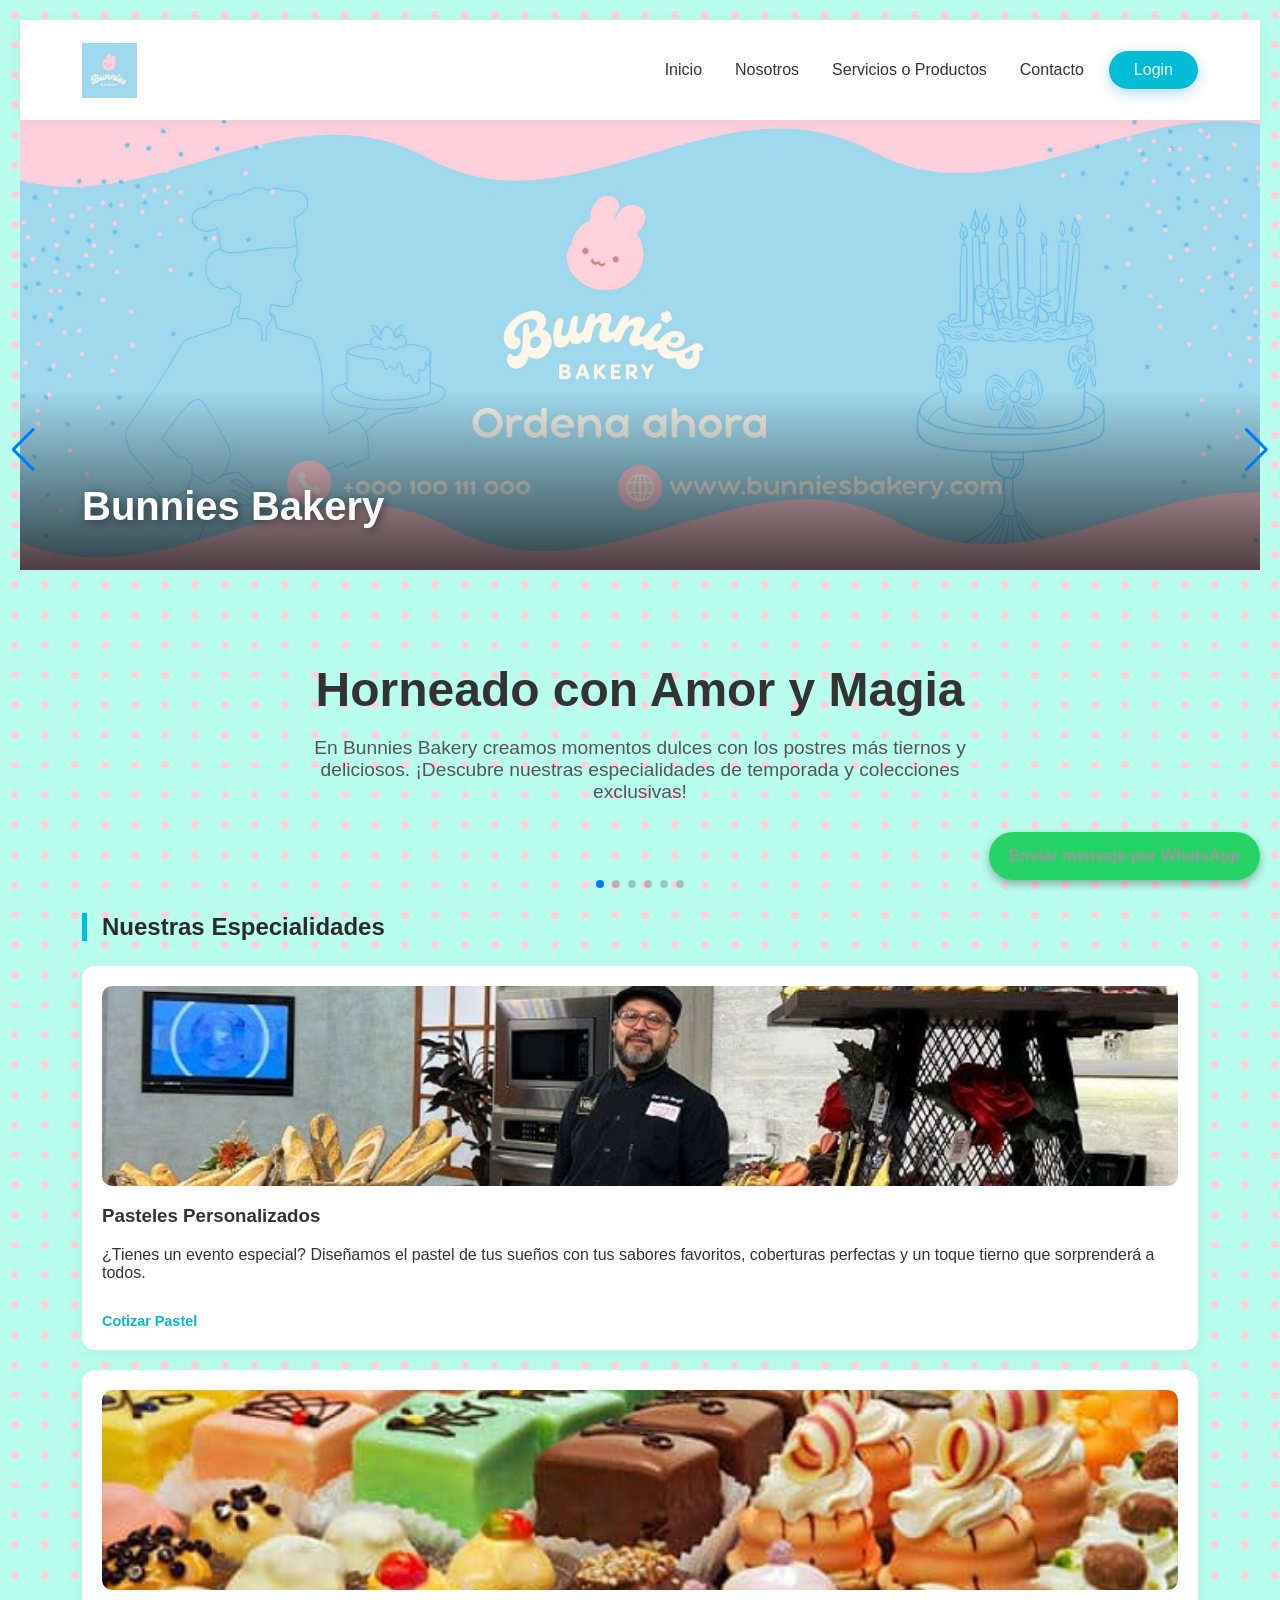
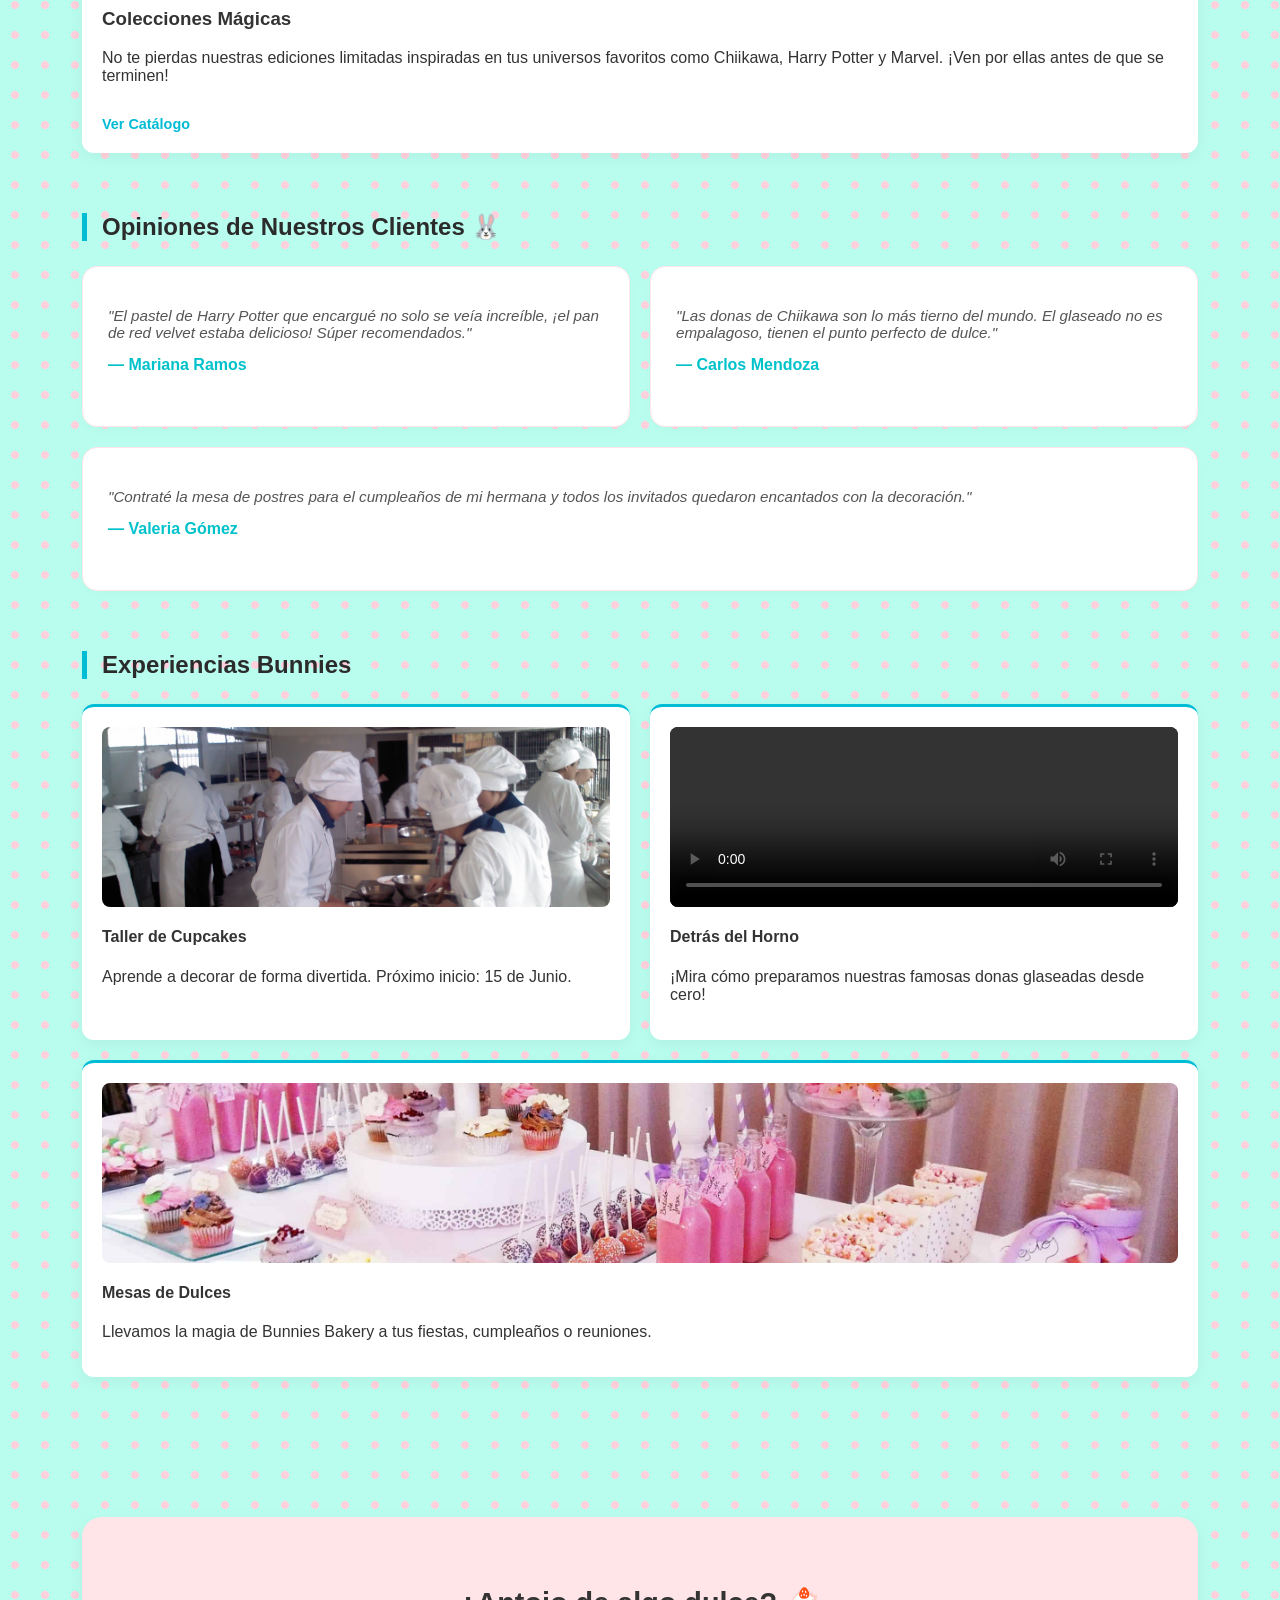
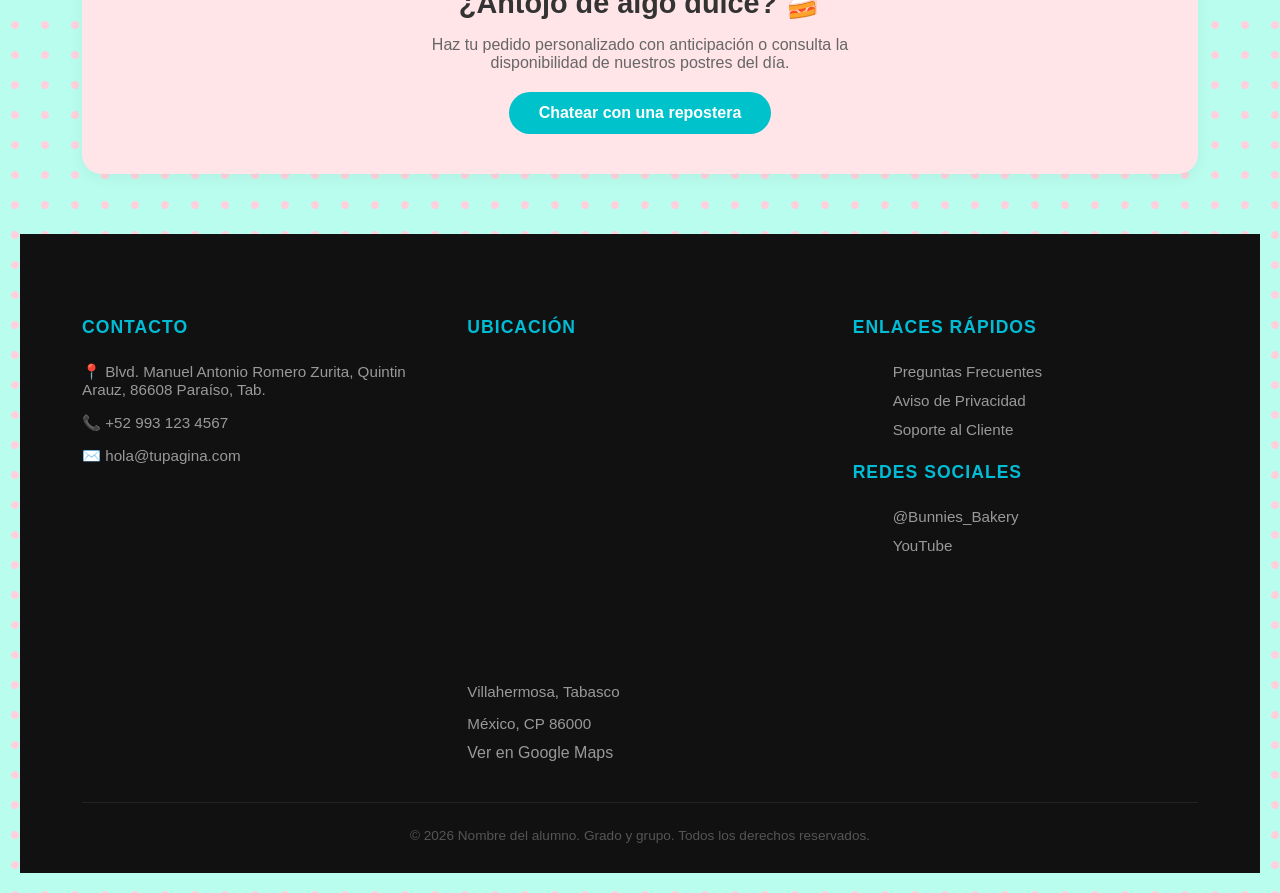
==== index.html @ 45e31df0 "Add files via upload" ====
<!DOCTYPE html>
<html lang="en">
<head>
<link rel="stylesheet" href="https://cdn.jsdelivr.net/npm/swiper@11/swiper-bundle.min.css" />
    <meta charset="UTF-8">
    <meta name="viewport" content="width=device-width, initial-scale=1.0">
    <title>Bunnies Bakery</title>
        <!-- Google Fonts -->
    <link href="https://fonts.googleapis.com/css2?family=Poppins:wght@300;400;600&display=swap" rel="stylesheet">
    <link rel="stylesheet" href="estilos.css">
    <link rel='stylesheet' href='https://cdn-uicons.flaticon.com/4.0.0/uicons-bold-straight/css/uicons-bold-straight.css'>
    <link rel='stylesheet' href='https://cdn-uicons.flaticon.com/4.0.0/uicons-solid-rounded/css/uicons-solid-rounded.css'>
    <link rel="shortcut icon" href="Img/WhatsApp Image 2026-05-26 at 7.17.47 AM.jpeg" type="image/x-icon">
</head>
<body>

    <header>
        <div class="container">
            <div class="logo">
                <!-- COLOCA TU LOGO AQUÍ -->
                <a href="index.html">
                    <img src="Img/WhatsApp Image 2026-05-26 at 7.17.47 AM.jpeg"  alt="Coloca tu logo aquí">
                </a>
            </div>

            <nav>
                <ul class="nav-menu">
                    <li><a href="index.html"><i class="fi fi-sr-home"></i>Inicio</a></li>
                    
                    <li class="dropdown">
                        <a href="#Nosotros"></i><i class="fi fi-sr-cupcake"></i></i>Nosotros</a>

                    </li>
                   

                    <li><a href="#Servicios"><i class="fi fi-sr-croissant"></i>Servicios o Productos</a></li>
                    <li><a href="#Contacto"><i class="fi fi-sr-phone-call"></i>Contacto</a></li>
                    <li><a href="login.html" class="btn-login">Login</a></li>
                </ul>
            </nav>
        </div>
    </header>
<!-- Banner Principal -->
<div class="swiper mainBanner">
    <div class="swiper-wrapper">
        
        <!-- Slide 1 -->
        <div class="swiper-slide">
            <a href="#" class="banner-link">
                <img src="banner/Banner Vico 2.jpg" alt="Oferta 1">
                <div class="banner-content">
                    <div class="text-box">
                        <h1>Bunnies Bakery</h1>
                    </div>
                </div>
            </a>
        </div>

        <!-- Slide 2 -->
        <div class="swiper-slide">
            <a href="#" class="banner-link">
                <img src="banner/BANNER CAMILA 1.png" alt="Oferta 2">
                <div class="banner-content">
                    <div class="text-box">
                        <h1>Bunnies Bakery x Chikawa</h1>
                    </div>
                </div>
            </a>
        </div>
        <!-- Slide 3 -->
        <div class="swiper-slide">
            <a href="#" class="banner-link">
                <img src="banner/BANNER VICO 1.jpg" alt="Oferta 2">
                <div class="banner-content">
                    <div class="text-box">
                        <h1>Bunnies Bakery: 2x1 en Donas</h1>
                    </div>
                </div>
            </a>
        </div>
        <!-- Slide 1 -->
        <div class="swiper-slide">
            <a href="#" class="banner-link">
                <img src="banner/BANNER CAMILA 2.png" alt="Oferta 1">
                <div class="banner-content">
                    <div class="text-box">
                        <h1>Bunnies Bakery x Harry Potter</h1>
                    </div>
                </div>
            </a>
        </div>
<!-- Slide 1 -->
        <div class="swiper-slide">
            <a href="#" class="banner-link">
                <img src="banner/BANNER MARLENN 1.png" alt="Oferta 1">
                <div class="banner-content">
                    <div class="text-box">
                        <h1>Bunnies Bakery: 15% de descuento en compra de pasteles grandes y medianos</h1>
                    </div>
                </div>
            </a>
        </div>
<!-- Slide 1 -->
        <div class="swiper-slide">
            <a href="#" class="banner-link">
                <img src="banner/BANNER MARLENN 2.png" alt="Oferta 1">
                <div class="banner-content">
                    <div class="text-box">
                        <h1>Bunnies Bakery x Marvel</h1>
                    </div>
                </div>
            </a>
        </div>

    </div> 
    
</div>

    <!-- Controles -->
    <div class="swiper-button-next"></div>
    <div class="swiper-button-prev"></div>
    <div class="swiper-pagination"></div>
</div>

<main id="Nosotros" class="container" style="padding: 60px 0;">
        <h1  style="font-size: 3rem; margin-bottom: 20px; text-align: center;">Horneado con Amor y Magia</h1>
        <p style="font-size: 1.2rem; max-width: 700px; margin: 0 auto 50px auto; text-align: center; color: #555;">
            En Bunnies Bakery creamos momentos dulces con los postres más tiernos y deliciosos. ¡Descubre nuestras especialidades de temporada y colecciones exclusivas!
        </p>
        
        <section class="seccion-info">
            
            <h2 class="titulo-seccion">Nuestras Especialidades</h2>
            <div class="contenedor-dos" style="margin-bottom: 60px;">
                <div class="cuadro cuadro-grande">
                    <div class="imagen-placeholder">
                        <img src="Img/uy.jpg" alt="Pasteles Personalizados" style="width: 100%; height: 200px; object-fit: cover; border-radius: 10px;">
                    </div>
                    <h3>Pasteles Personalizados</h3>
                    <p>¿Tienes un evento especial? Diseñamos el pastel de tus sueños con tus sabores favoritos, coberturas perfectas y un toque tierno que sorprenderá a todos.</p>
                    <a href="#" class="leer-mas">Cotizar Pastel</a>
                </div>
                <div class="cuadro cuadro-grande">
                    <div class="imagen-placeholder">
<img src="Img/u.jpg" alt="Ediciones Especiales" style="width: 100%; height: 200px; object-fit: cover; border-radius: 10px;">
                    </div>
                    <h3>Colecciones Mágicas</h3>
                    <p>No te pierdas nuestras ediciones limitadas inspiradas en tus universos favoritos como Chiikawa, Harry Potter y Marvel. ¡Ven por ellas antes de que se terminen!</p>
                    <a href="#" class="leer-mas">Ver Catálogo</a>
                </div>
            </div>

            <h2 class="titulo-seccion">Opiniones de Nuestros Clientes 🐰</h2>
            <div class="contenedor-tres" style="margin-bottom: 60px; gap: 20px;">
                <div class="cuadro cuadro-pequeno" style="background: #fff; padding: 25px; border-radius: 15px; border: 1px solid #ffe4e8; box-shadow: 0 4px 10px rgba(0,0,0,0.02);">
                    <p style="font-style: italic; color: #555; font-size: 0.95rem;">"El pastel de Harry Potter que encargué no solo se veía increíble, ¡el pan de red velvet estaba delicioso! Súper recomendados."</p>
                    <h5 style="margin-top: 15px; color: #00c2cb; font-weight: 600; font-size: 1rem;">— Mariana Ramos</h5>
                </div>
                <div class="cuadro cuadro-pequeno" style="background: #fff; padding: 25px; border-radius: 15px; border: 1px solid #ffe4e8; box-shadow: 0 4px 10px rgba(0,0,0,0.02);">
                    <p style="font-style: italic; color: #555; font-size: 0.95rem;">"Las donas de Chiikawa son lo más tierno del mundo. El glaseado no es empalagoso, tienen el punto perfecto de dulce."</p>
                    <h5 style="margin-top: 15px; color: #00c2cb; font-weight: 600; font-size: 1rem;">— Carlos Mendoza</h5>
                </div>
                <div class="cuadro cuadro-pequeno" style="background: #fff; padding: 25px; border-radius: 15px; border: 1px solid #ffe4e8; box-shadow: 0 4px 10px rgba(0,0,0,0.02);">
                    <p style="font-style: italic; color: #555; font-size: 0.95rem;">"Contraté la mesa de postres para el cumpleaños de mi hermana y todos los invitados quedaron encantados con la decoración."</p>
                    <h5 id="Servicios" style="margin-top: 15px; color: #00c2cb; font-weight: 600; font-size: 1rem;">— Valeria Gómez</h5>
                </div>
            </div>

            <h2  class="titulo-seccion">Experiencias Bunnies</h2>
            <div class="contenedor-tres" style="margin-bottom: 40px;">
                <div class="cuadro cuadro-pequeno">
                    <div class="media-container">
                        <img src="Img/ta.jpg" alt="Taller de Cupcakes" style="width: 100%; height: 100%; object-fit: cover;">
                    </div>
                    <h4>Taller de Cupcakes</h4>
                    <p>Aprende a decorar de forma divertida. Próximo inicio: 15 de Junio.</p>
                </div>
                <div class="cuadro cuadro-pequeno">
                    <div class="media-container">
                        <video controls style="width: 100%; height: 100%; object-fit: cover;">
                            <source src="video/proceso_horneado.mp4" type="video/mp4">
                            Tu navegador no soporta videos.
                        </video>
                    </div>
                    <h4>Detrás del Horno</h4>
                    <p>¡Mira cómo preparamos nuestras famosas donas glaseadas desde cero!</p>
                </div>
                <div class="cuadro cuadro-pequeno">
                    <div class="media-container">
                        <img src="Img/mesa.jpg" alt="Mesas de Postres" style="width: 100%; height: 100%; object-fit: cover;">
                    </div>
                    <h4>Mesas de Dulces</h4>
                    <p id="Contacto">Llevamos la magia de Bunnies Bakery a tus fiestas, cumpleaños o reuniones.</p>
                </div>
            </div>

        </section>

        <div  style="background-color: #ffe4e8; padding: 40px; border-radius: 20px; text-align: center; margin-top: 60px; box-shadow: 0 4px 15px rgba(0,0,0,0.05);">
            <h3 style="color: #333; font-size: 1.8rem; margin-bottom: 10px;">¿Antojo de algo dulce? 🍰</h3>
            <p style="color: #666; margin-bottom: 20px; max-width: 500px; margin-left: auto; margin-right: auto;">Haz tu pedido personalizado con anticipación o consulta la disponibilidad de nuestros postres del día.</p>
            <a href="https://wa.me/5210000000000?text=Hola,%20vi%20su%20página%20y%20me%20gustaría%20hacer%20un%20pedido." target="_blank" style="background-color: #00c2cb; color: white; padding: 12px 30px; border-radius: 25px; text-decoration: none; font-weight: 600; display: inline-block; transition: 0.3s;">
                Chatear con una repostera
            </a>
        </div>
        
    </main>

    <footer>
        <div class="container">
            <div class="footer-grid">
                <div class="footer-col">
                    <h4>Contacto</h4>
                    <p>📍 Blvd. Manuel Antonio Romero Zurita, Quintin Arauz, 86608 Paraíso, Tab.</p>
                    <p>📞 +52 993 123 4567</p>
                    <p>✉️ hola@tupagina.com</p>
    <a href="https://wa.me/5210000000000?text=Hola,%20me%20gustaría%20recibir%20información%20sobre%20sus%20productos%20o%20servicios." class="btn-whatsapp" target="_blank">
    Enviar mensaje por WhatsApp
</a>                    
                </div>
                <div class="footer-col">
                    <h4>Ubicación</h4>
<iframe src="https://www.google.com/maps/embed?pb=!1m18!1m12!1m3!1d2081.1710682395706!2d-93.21986912402592!3d18.391844035815073!2m3!1f0!2f0!3f0!3m2!1i1024!2i768!4f13.1!3m3!1m2!1s0x85ee8cd7cc8ce477%3A0xe16984e99de48f21!2sPreparatoria%20Augusto%20Hern%C3%A1ndez%20Oliv%C3%A9!5e1!3m2!1ses-419!2smx!4v1779323885756!5m2!1ses-419!2smx" width="300" height="300" style="border:0;" allowfullscreen="" loading="lazy" referrerpolicy="no-referrer-when-downgrade"></iframe>
                    <p>Villahermosa, Tabasco</p>
                    <p>México, CP 86000</p>
                    <a href="#">Ver en Google Maps</a>
                </div>
                <div class="footer-col">
                    <h4>Enlaces Rápidos</h4>
                    <ul>
                        <li><a href="#">Preguntas Frecuentes</a></li>
                        <li><a href="#">Aviso de Privacidad</a></li>
                        <li><a href="#">Soporte al Cliente</a></li>
                    </ul>
                                   <div class="footer-col">
                    <h4>Redes Sociales</h4>
                    <ul>
                                            <li><a href="https://www.instagram.com/bunnies__bakery?utm_source=ig_web_button_share_sheet&igsh=ZDNlZDc0MzIxNw=="><i class="fi fi-brands-instagram"></i>@Bunnies_Bakery</a></li>
<li><a href="https://youtu.be/ZyW66f4XIy8?si=Dn3nw-MvYvYW6rIR">YouTube</a></li>
                    </ul>
                </div>
                </div>
            </div>
            <div class="footer-bottom">
                &copy; 2026 Nombre del alumno. Grado y grupo. Todos los derechos reservados.
            </div>
        </div>
    </footer>


<script src="https://cdn.jsdelivr.net/npm/swiper@11/swiper-bundle.min.js"></script>
<script src="banner.js"></script>
</body>
</html>
---- estilos.css ----
:root {
    --blanco: #ffffff;             /* Color de fondo del menú (ahora será blanco sólido) */
    --color-primario: #00bcd4;     /* Color turquesa para el botón de Login y detalles */
    --color-oscuro: #2b2b2b;       /* Color para el texto del menú */
    --color-texto: #555555;        /* Color para el texto del submenú */
    --transicion: all 0.3s ease;   /* Animaciones suaves */
    --sombra: 0 4px 20px rgba(0,0,0,0.08);
}

body {
    background-color: #b9fdee; 
    background-image: radial-gradient(#FFD1DC 20%, transparent 20%),
                      radial-gradient(#FFD1DC 20%, transparent 20%);
    background-size: 30px 30px; 
    font-family: 'Segoe UI', Tahoma, Geneva, Verdana, sans-serif;
    margin: 0;
    padding: 20px;
    color: #333;
    }

/* Contenedor centrado */
.container {
    width: 90%;
    max-width: 1200px; /* Ancho máximo */
    margin: 0 auto; /* Centrar */
}

/* --- 2. HEADER Y LOGO --- */
header {
    background: var(--blanco); /* Fondo blanco */
    padding: 15px 0;
    box-shadow: 0 2px 15px rgba(0,0,0,0.05); /* Sombra ligera */
    position: sticky; /* Se queda fijo arriba */
    top: 0;
    z-index: 1000; /* Siempre encima */
}

/* Alinea logo y menú */
header .container {
    display: flex;
    justify-content: space-between;
    align-items: center;
}

/* CONFIGURACIÓN DEL LOGO */
.logo img {
    height: 55px; /* Tamaño del logo */
    width: auto;
    display: block;
}

/* --- 3. NAVEGACIÓN Y MENÚ --- */
.nav-menu {
    display: flex; /* Menú en fila */
    list-style: none; /* Quita viñetas */
    align-items: center;
}

/* Separación entre opciones */
.nav-menu > li {
    margin-left: 25px;
    position: relative; /* Necesario para submenú */
}

/* Estilo de enlaces */
.nav-menu a {
    text-decoration: none;
    color: var(--color-oscuro);
    font-weight: 500;
    padding: 10px 0;
    transition: var(--transicion);
    display: block;

    /* Permite alinear iconos con texto */
    display: inline-flex; 
    align-items: center; 
    gap: 8px; 
    text-decoration: none; 
    color: inherit;
}

/* Línea animada debajo del menú */
.nav-menu > li > a::after {
    content: '';
    position: absolute;
    width: 0; /* Empieza invisible */
    height: 2px;
    bottom: 0;
    left: 0;
    background-color: var(--color-primario);
    transition: var(--transicion);
}

/* Cuando pasas el mouse aparece la línea */
.nav-menu > li:hover > a::after {
    width: 100%;
}

/* Cambio de color al pasar el mouse */
.nav-menu a:hover {
    color: var(--color-primario);
}

/* --- 4. SUBMENÚ DESPLEGABLE --- */
.dropdown-content {
    position: absolute;
    top: 120%; /* Debajo del menú */
    left: -20px;
    background: var(--blanco);
    min-width: 220px;
    padding: 15px 0;
    list-style: none;
    border-radius: 12px; /* Bordes redondeados */
    box-shadow: var(--sombra);

    /* Oculto por defecto */
    opacity: 0;
    visibility: hidden;
    transform: translateY(20px); /* Baja un poco */
    transition: var(--transicion);
}

/* Mostrar el submenú al pasar el mouse */
.dropdown:hover .dropdown-content {
    opacity: 1;
    visibility: visible;
    transform: translateY(0);
}

/* Estilo de opciones del submenú */
.dropdown-content li a {
    padding: 12px 25px;
    font-size: 0.9rem;
    color: var(--color-texto);
    font-weight: 400;
}

/* Hover en submenú */
.dropdown-content li a:hover {
    background-color: #f8faff;
    color: var(--color-primario);
    padding-left: 30px; /* Se mueve a la derecha */
}

/* Botón Login resaltado */
.btn-login {
    background-color: var(--color-primario);
    color: var(--blanco) !important;
    padding: 10px 25px !important;
    border-radius: 50px; /* Forma redonda */
    box-shadow: 0 4px 15px rgba(0, 123, 255, 0.3);
}

/* Efecto hover del botón */
.btn-login:hover {
    transform: translateY(-2px); /* Se levanta */
    box-shadow: 0 6px 20px rgba(0, 123, 255, 0.4);
}

/* --- 5. RESPONSIVE --- */
@media (max-width: 850px) {

    /* Header en columna */
    header .container {
        flex-direction: column;
        gap: 20px;
    }

    /* Menú se adapta */
    .nav-menu {
        flex-wrap: wrap;
        justify-content: center;
    }

    .nav-menu li {
        margin: 5px 15px;
    }

    /* Submenú en móvil */
    .dropdown-content {
        position: static; /* Ya no flotante */
        box-shadow: none;
        opacity: 1;
        visibility: visible;
        transform: none;
        display: none; /* Oculto */
        background: #f1f1f1;
    }

    /* Mostrar al hacer hover */
    .dropdown:hover .dropdown-content {
        display: block;
    }
}

/* --- 6. FOOTER 3 COLUMNAS --- */
footer {
    background: #111;
    color: #fff;
    padding: 60px 0 30px;
    margin-top: auto; /* Empuja el footer abajo */
}

/* Grid para dividir en columnas */
.footer-grid {
    display: grid;
    grid-template-columns: repeat(auto-fit, minmax(250px, 1fr)); /* Responsive */
    gap: 40px;
    margin-bottom: 40px;
}

/* Títulos del footer */
.footer-col h4 {
    color: var(--color-primario);
    margin-bottom: 25px;
    font-size: 1.1rem;
    text-transform: uppercase;
    letter-spacing: 1px;
}

/* Texto del footer */
.footer-col p, .footer-col li {
    color: #999;
    font-size: 0.95rem;
    margin-bottom: 12px;
}

/* Quita viñetas */
.footer-col ul { 
    list-style: none; 
}

/* Enlaces del footer */
.footer-col a {
    color: #999;
    text-decoration: none;
    transition: var(--transicion);
}

/* Hover enlaces */
.footer-col a:hover {
    color: var(--blanco);
}

/* Parte inferior del footer */
.footer-bottom {
    text-align: center;
    border-top: 1px solid #222;
    padding-top: 25px;
    color: #555;
    font-size: 0.85rem;
}
 /* ESTILOS CSS PARA ESTA SECCIÓN (Agrégalos a tu bloque <style>) */

    .seccion-info {
        padding: 40px 0;
    }

    .titulo-seccion {
        margin-bottom: 25px;
        color: var(--color-oscuro);
        border-left: 5px solid var(--color-primario);
        padding-left: 15px;
    }

    /* Contenedores Flexbox */
    .contenedor-dos, .contenedor-tres {
        display: flex;
        gap: 20px;
        flex-wrap: wrap; /* Para que sea responsivo */
        margin-bottom: 50px;
    }

    /* Estilo base de los cuadros */
    .cuadro {
        background: var(--blanco);
        border-radius: 12px;
        padding: 20px;
        box-shadow: 0 4px 15px rgba(0,0,0,0.05);
        transition: transform 0.3s ease;
    }

    .cuadro:hover {
        transform: translateY(-5px);
    }

    /* Tamaños específicos */
    .cuadro-grande {
        flex: 1 1 calc(50% - 20px); /* 2 cuadros por fila */
        min-width: 300px;
    }

    .cuadro-pequeno {
        flex: 1 1 calc(33.33% - 20px); /* 3 cuadros por fila */
        min-width: 250px;
        border-top: 3px solid var(--color-primario);
        align-items: center;
    }
.imagen-placeholder {
    width: 100%;
    height: auto;       /* Ya no obligamos a que mida 200px */
    overflow: hidden;
    border-radius: 8px;
    margin-bottom: 15px;
}

.imagen-placeholder img {
    width: 100%;        /* Ocupa todo el ancho disponible */
    height: auto;       /* Mantiene su proporción natural */
    display: block;
}
  
    /* Elementos internos 
    .imagen-placeholder {
        background: #eee;
        height: 150px;
        display: flex;
        align-items: center;
        justify-content: center;
        border-radius: 8px;
        margin-bottom: 15px;
        color: #888;
    }*/

    .leer-mas {
        display: inline-block;
        margin-top: 15px;
        color: var(--color-primario);
        text-decoration: none;
        font-weight: 600;
        font-size: 0.9rem;
    }
    /* Contenedor universal para fotos y videos */
.media-container {
    width: 100%;
    height: 180px;         /* Altura fija para que los 3 cuadros estén parejos */
    background-color: #1a1a1a; /* Fondo oscuro para resaltar el contenido */
    display: flex;
    align-items: center;
    justify-content: center;
    border-radius: 8px;
    margin-bottom: 12px;
    overflow: hidden;
}

/* Ajuste para que se vea TODO (Imagen) */
.media-container img {
    max-width: 100%;
    max-height: 100%;
    object-fit: contain;   /* ESTA ES LA CLAVE: No corta nada */
}

/* Ajuste para que se vea TODO (Video) */
.media-container video {
    width: 100%;
    height: 100%;
    object-fit: contain;   /* ESTA ES LA CLAVE: Muestra el video completo */
    outline: none;
}
/* --- ESTILOS DEL BANNER --- */
.mainBanner {
    width: 100%;
    height: 450px; /* Altura ideal tipo e-commerce */
    position: relative;
}

.mainBanner .swiper-slide {
    position: relative;
    overflow: hidden;
}

.mainBanner img {
    width: 100%;
    height: 100%;
    object-fit: cover; /* Ajuste perfecto de la imagen */
    object-position: center;
}

/* Capa de contenido sobre la imagen */
.banner-content {
    position: absolute;
    top: 0;
    left: 0;
    width: 100%;
    height: 100%;
    display: flex;
    align-items: center; /* Centrado vertical */
    padding-left: 10%; /* Alineado a la izquierda como ML */
    background: linear-gradient(to right, rgba(0,0,0,0.4), transparent); /* Degradado para legibilidad */
}

.text-box {
    color: white;
    max-width: 500px;
}

.text-box span {
    font-size: 0.9rem;
    font-weight: 600;
    letter-spacing: 2px;
    color: var(--color-primario);
}

.text-box h1 {
    font-size: 3rem;
    margin: 10px 0 20px;
    line-height: 1.1;
}

.btn-comprar {
    padding: 12px 30px;
    background: var(--color-primario);
    border: none;
    color: white;
    font-weight: 600;
    border-radius: 5px;
    cursor: pointer;
    transition: transform 0.3s;
}

.btn-comprar:hover {
    transform: scale(1.05);
}

/* --- RESPONSIVE --- */
@media (max-width: 768px) {
    .mainBanner { height: 300px; }
    .text-box h1 { font-size: 1.8rem; }
    .banner-content { padding-left: 5%; }
}
/* --- ESTILOS DEL BANNER --- */
.mainBanner {
    width: 100%;
    height: 450px;
    position: relative;
}

/* Hace que todo el slide sea clickable */
.banner-link {
    text-decoration: none;
    display: block;
    width: 100%;
    height: 100%;
    position: relative;
}

.mainBanner .swiper-slide {
    position: relative;
    overflow: hidden;
}

.mainBanner img {
    width: 100%;
    height: 100%;
    object-fit: cover;
    object-position: center;
    transition: transform 0.5s ease; /* Efecto zoom opcional */
}

/* Zoom suave al pasar el mouse por el banner */
.banner-link:hover img {
    transform: scale(1.05);
}

/* Capa de contenido: Alineada ABAJO a la IZQUIERDA */
.banner-content {
    position: absolute;
    top: 0;
    left: 0;
    width: 100%;
    height: 100%;
    display: flex;
    align-items: flex-end; /* Mueve el texto al fondo */
    justify-content: flex-start; /* Mueve el texto a la izquierda */
    padding: 40px 5%; /* Espacio desde los bordes */
    /* Degradado oscuro desde abajo para que el texto blanco se lea perfecto */
    background: linear-gradient(to top, rgba(0,0,0,0.7) 0%, transparent 40%);
    box-sizing: border-box;
}

.text-box {
    color: white;
    max-width: 80%;
}

.text-box h1 {
    font-size: 2.5rem;
    margin: 0;
    line-height: 1.2;
    font-weight: 600;
    /* Sombra de apoyo */
    text-shadow: 2px 2px 10px rgba(0,0,0,0.5);
}

/* --- RESPONSIVE --- */
@media (max-width: 768px) {
    .mainBanner { height: 300px; }
    .text-box h1 { font-size: 1.5rem; }
    .banner-content { padding: 20px 5%; }
}

.btn-whatsapp {
    position: fixed;
    bottom: 20px;
    right: 20px;
    background-color: #25d366;
    color: white;
    padding: 15px 20px;
    border-radius: 30px;
    text-decoration: none;
    font-weight: bold;
    box-shadow: 0px 4px 10px rgba(0,0,0,0.3);
    z-index: 1000;
    display: flex;
    align-items: center;
}
.btn-whatsapp:hover {
    background-color: #128c7e;
}
html {
    scroll-behavior: smooth; /* Hace que el movimiento sea fluido y no de golpe */
}

/* Aplica esto a tus secciones para que el menú fijo no tape el contenido */
section {
    scroll-margin-top: 90px; /* Ajusta este número según la altura real de tu header */
}
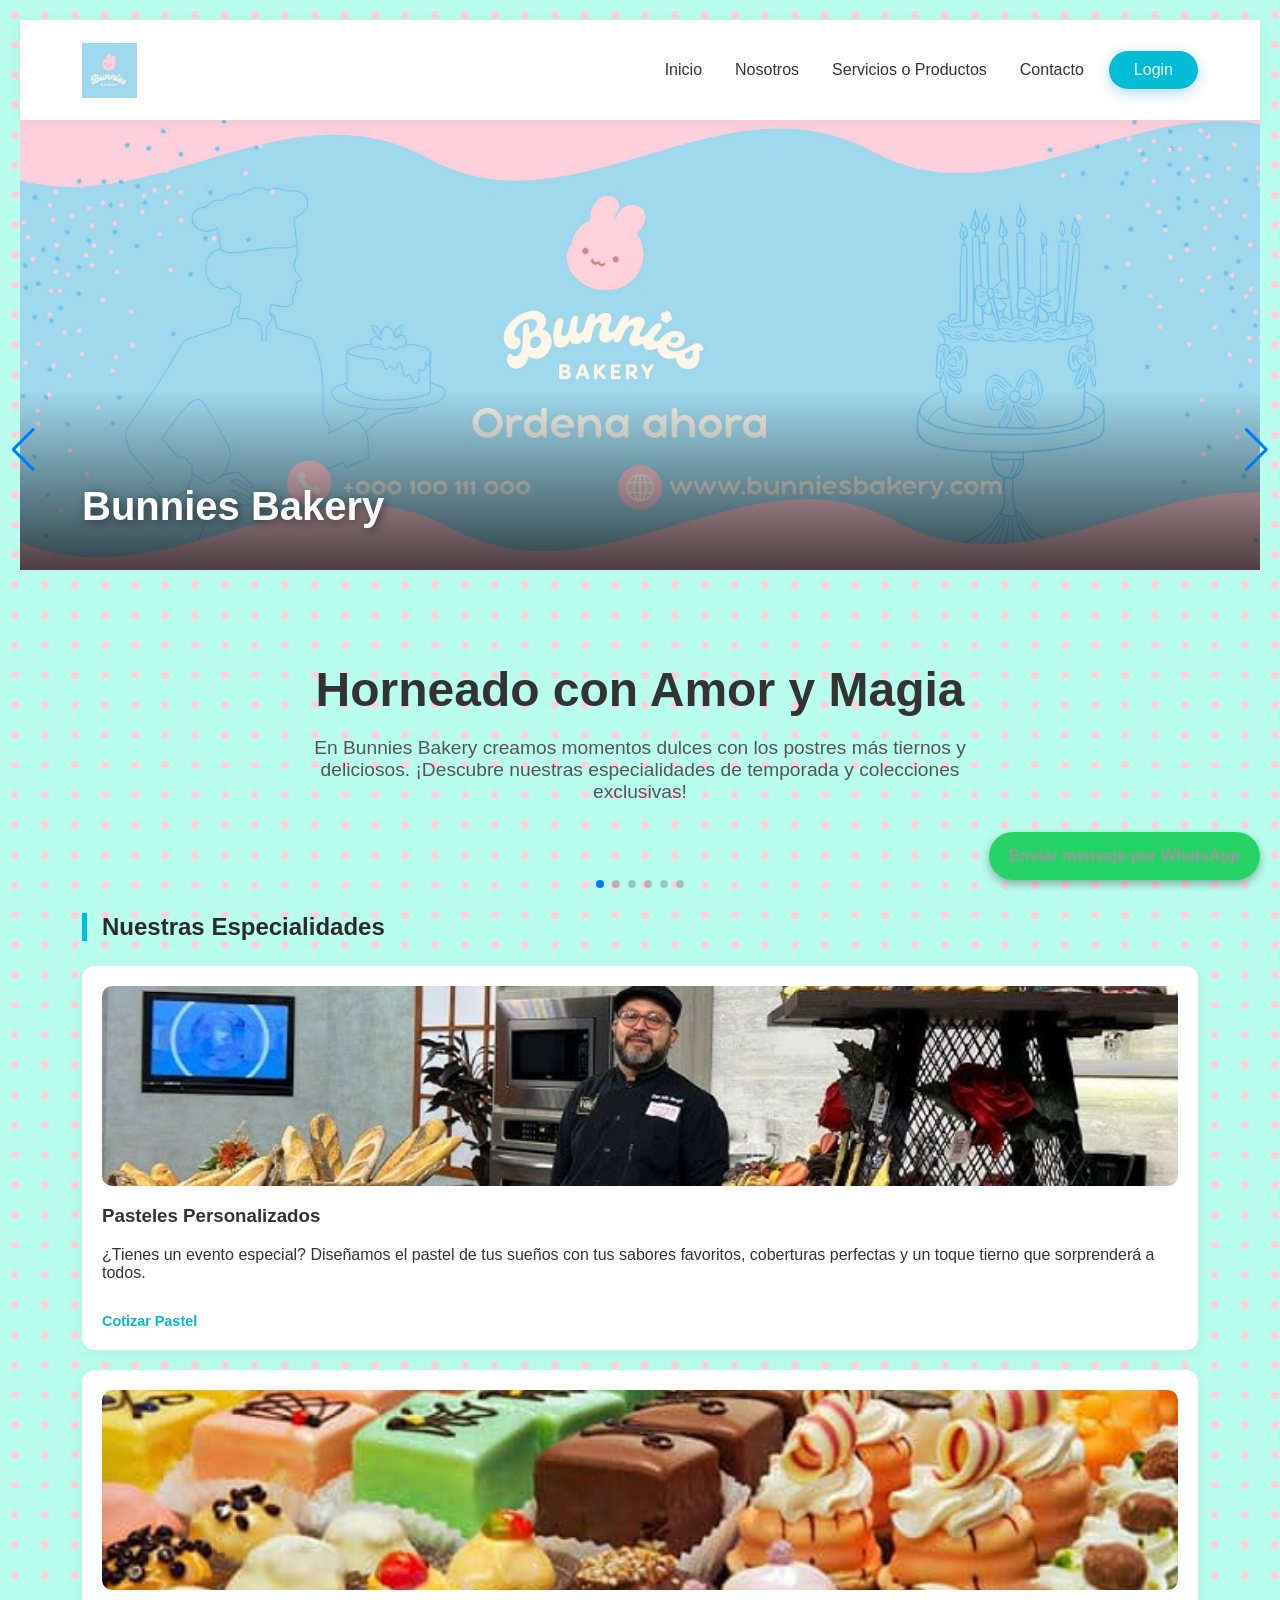
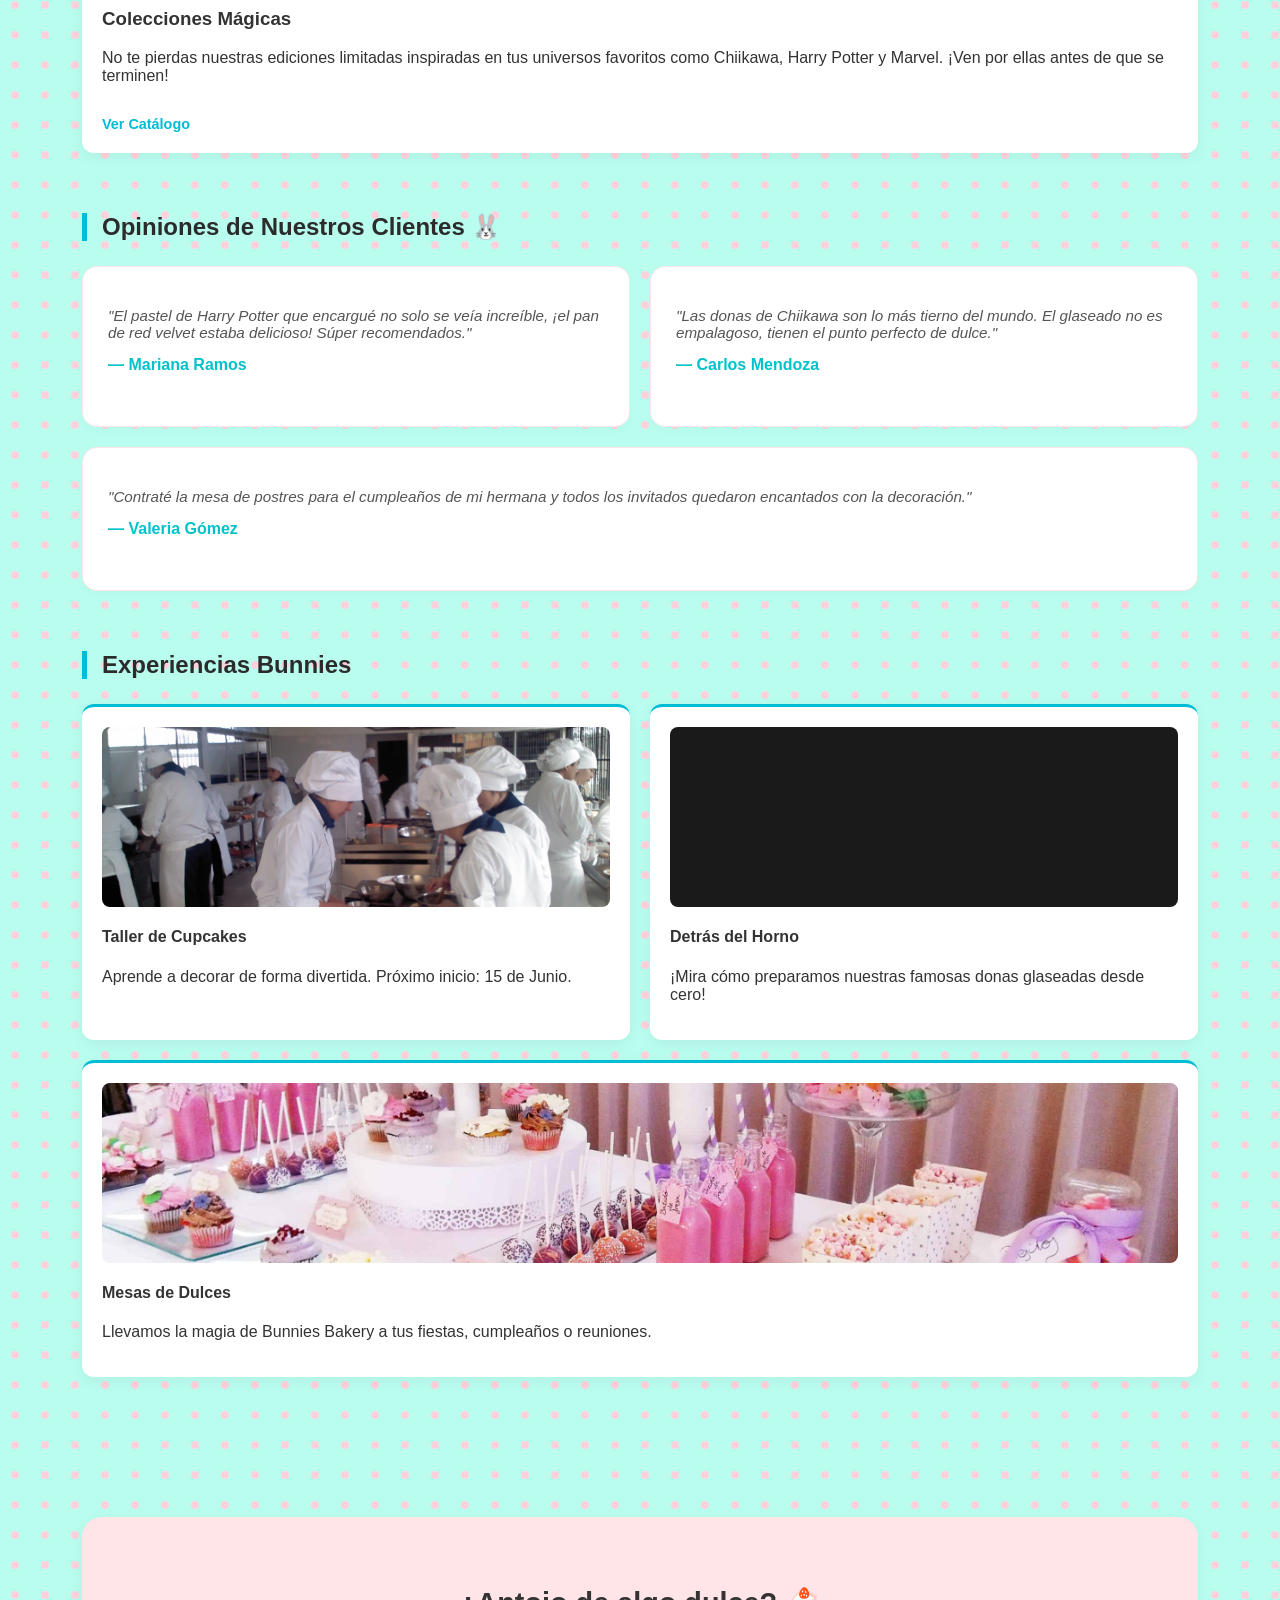
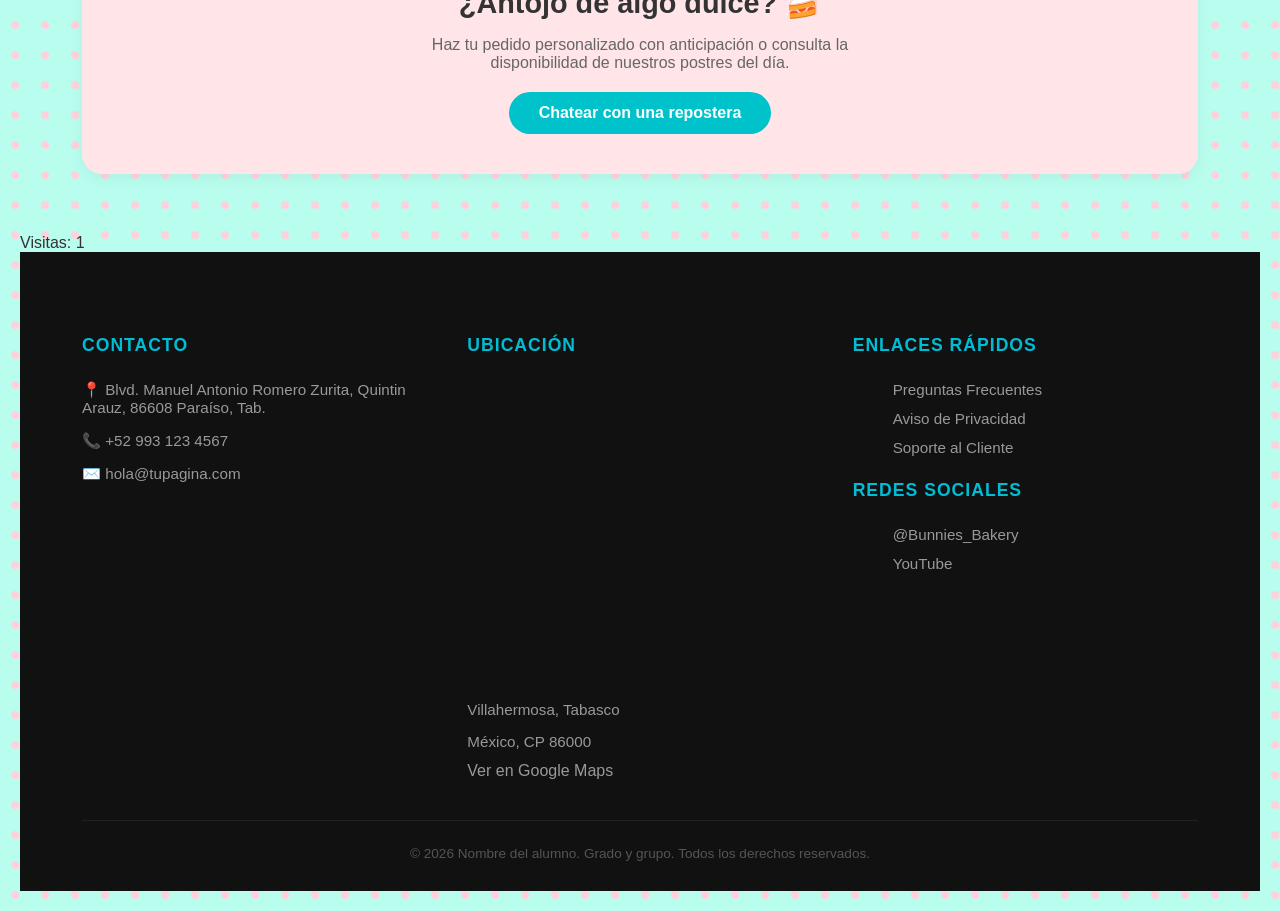
==== commit 03b6accd: "cambios" ====
--- a/index.html
+++ b/index.html
@@ -1,6 +1,15 @@
 <!DOCTYPE html>
 <html lang="en">
 <head>
+    <!-- Google tag (gtag.js) -->
+<script async src="https://www.googletagmanager.com/gtag/js?id=G-ZCE1CV7KB9"></script>
+<script>
+  window.dataLayer = window.dataLayer || [];
+  function gtag(){dataLayer.push(arguments);}
+  gtag('js', new Date());
+
+  gtag('config', 'G-ZCE1CV7KB9');
+</script>
 <link rel="stylesheet" href="https://cdn.jsdelivr.net/npm/swiper@11/swiper-bundle.min.css" />
     <meta charset="UTF-8">
     <meta name="viewport" content="width=device-width, initial-scale=1.0">
@@ -28,13 +37,13 @@
                     <li><a href="index.html"><i class="fi fi-sr-home"></i>Inicio</a></li>
                     
                     <li class="dropdown">
-                        <a href="#Nosotros"></i><i class="fi fi-sr-cupcake"></i></i>Nosotros</a>
+                        <a href="nosotros.html"></i><i class="fi fi-sr-cupcake"></i></i>Nosotros</a>
 
                     </li>
                    
 
-                    <li><a href="#Servicios"><i class="fi fi-sr-croissant"></i>Servicios o Productos</a></li>
-                    <li><a href="#Contacto"><i class="fi fi-sr-phone-call"></i>Contacto</a></li>
+                    <li><a href="servicios.html"><i class="fi fi-sr-croissant"></i>Servicios o Productos</a></li>
+                    <li><a href="contactos.html"><i class="fi fi-sr-phone-call"></i>Contacto</a></li>
                     <li><a href="login.html" class="btn-login">Login</a></li>
                 </ul>
             </nav>
@@ -176,10 +185,9 @@
                     <p>Aprende a decorar de forma divertida. Próximo inicio: 15 de Junio.</p>
                 </div>
                 <div class="cuadro cuadro-pequeno">
-                    <div class="media-container">
-                        <video controls style="width: 100%; height: 100%; object-fit: cover;">
-                            <source src="video/proceso_horneado.mp4" type="video/mp4">
-                            Tu navegador no soporta videos.
+                  <div class="media-container">
+                        <video autoplay loop muted playsinline style="width: 100%; height: 100%; object-fit: cover;">
+                            <source src="video/Repostería_preparando_donas_glac…_202605260804.mp4" type="video/mp4">
                         </video>
                     </div>
                     <h4>Detrás del Horno</h4>
@@ -205,6 +213,19 @@
         </div>
         
     </main>
+<script>
+let visitas = localStorage.getItem("visitas");
+
+if(visitas == null){
+    visitas = 0;
+}
+
+visitas++;
+
+localStorage.setItem("visitas", visitas);
+
+document.write("Visitas: " + visitas);
+</script>
 
     <footer>
         <div class="container">
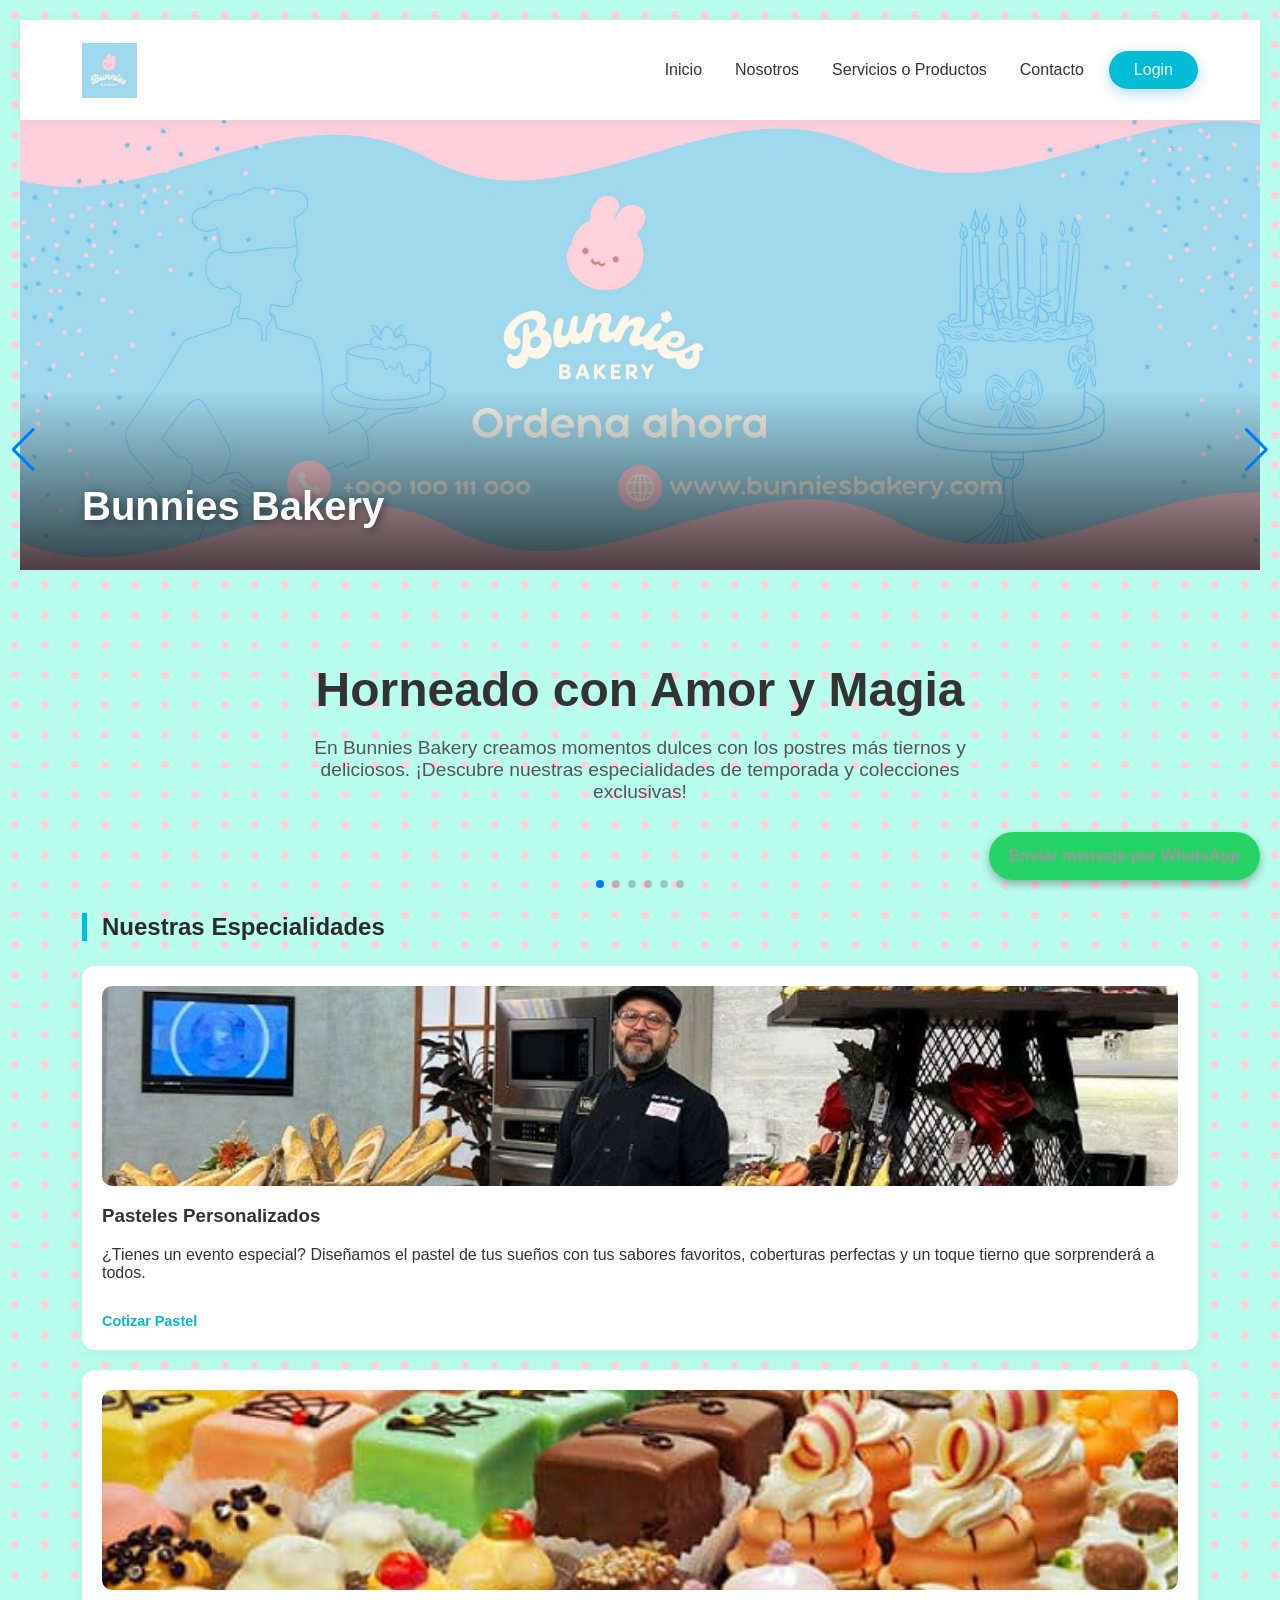
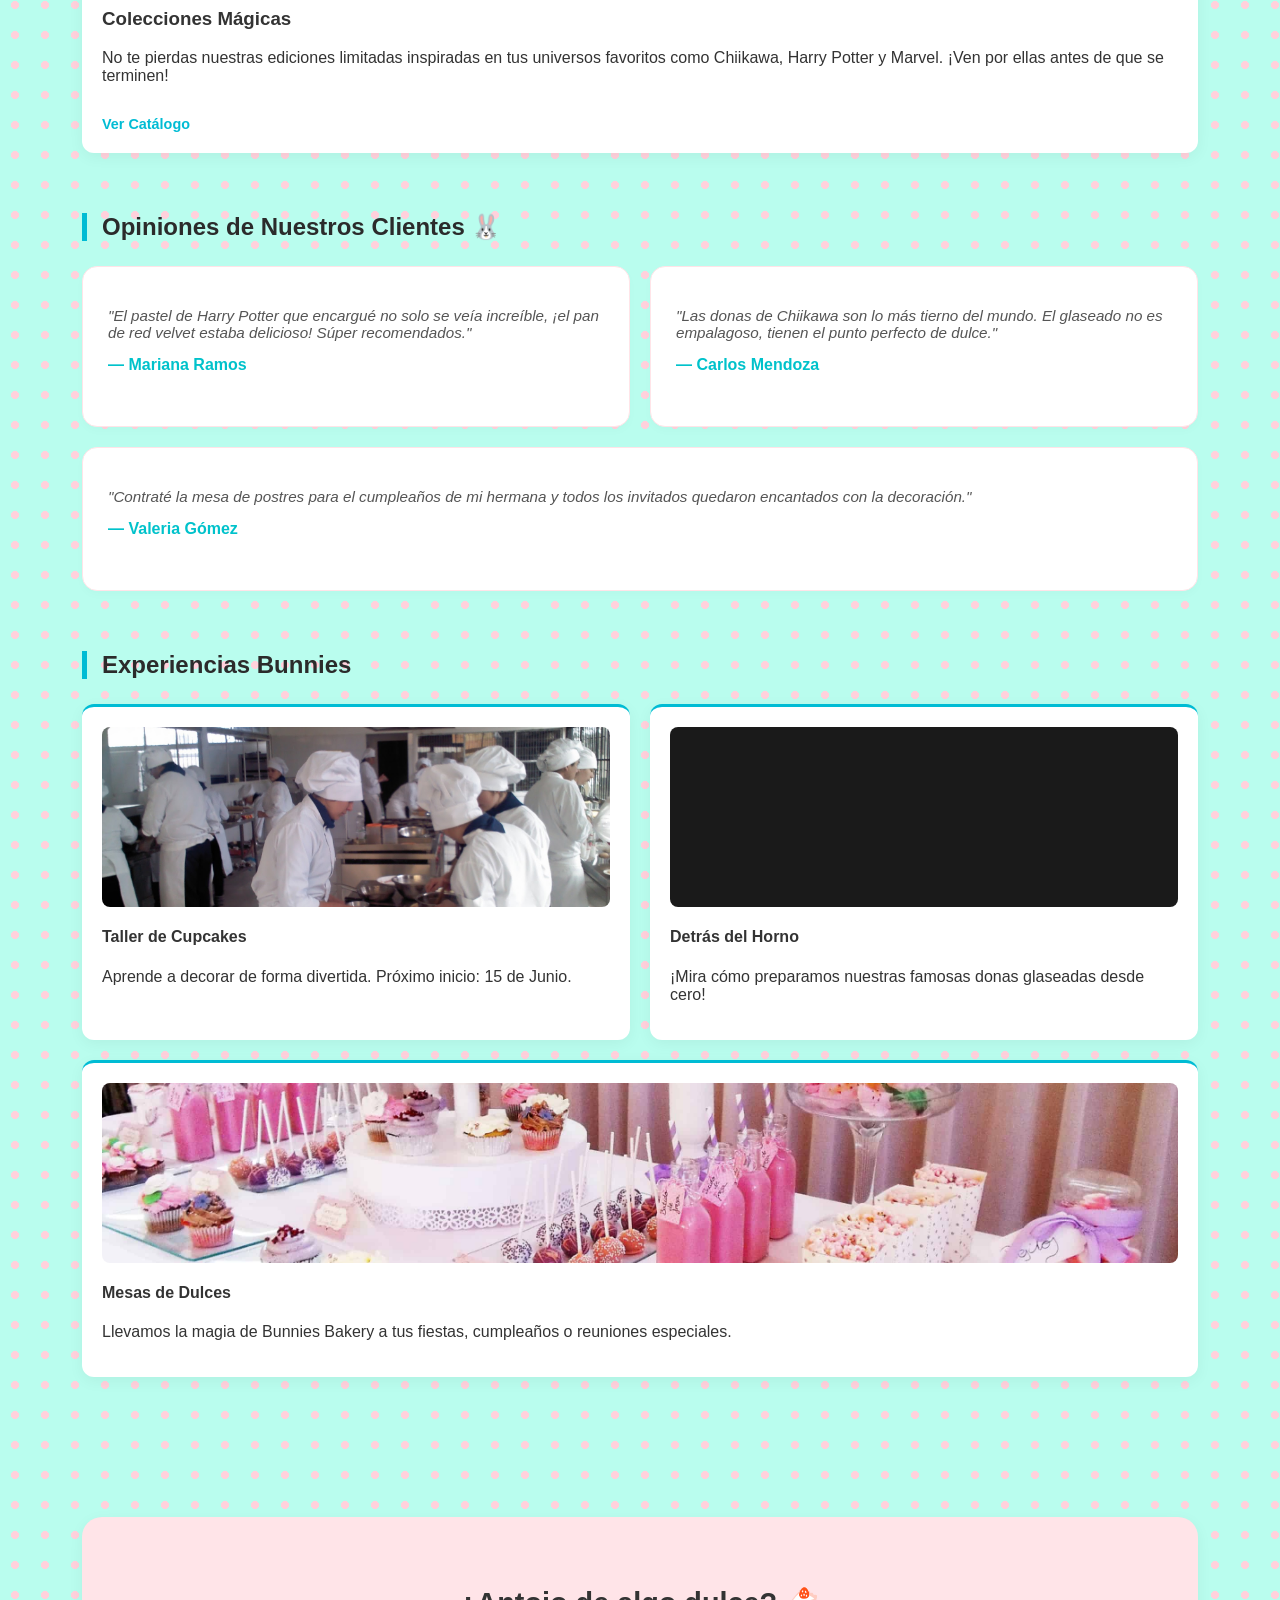
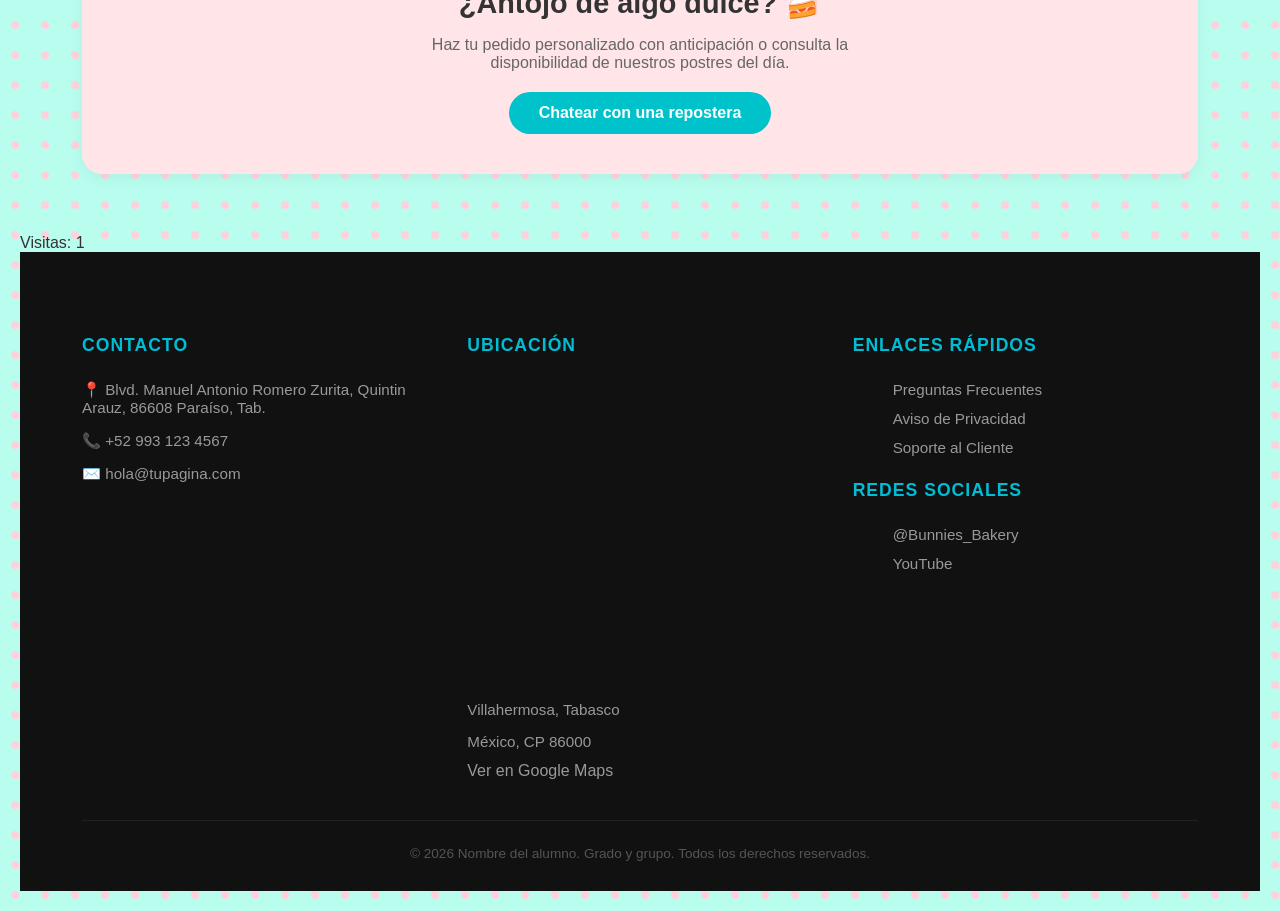
==== commit 53f986b9: "o" ====
--- a/index.html
+++ b/index.html
@@ -198,7 +198,7 @@
                         <img src="Img/mesa.jpg" alt="Mesas de Postres" style="width: 100%; height: 100%; object-fit: cover;">
                     </div>
                     <h4>Mesas de Dulces</h4>
-                    <p id="Contacto">Llevamos la magia de Bunnies Bakery a tus fiestas, cumpleaños o reuniones.</p>
+                    <p id="Contacto">Llevamos la magia de Bunnies Bakery a tus fiestas, cumpleaños o reuniones especiales.</p>
                 </div>
             </div>
 
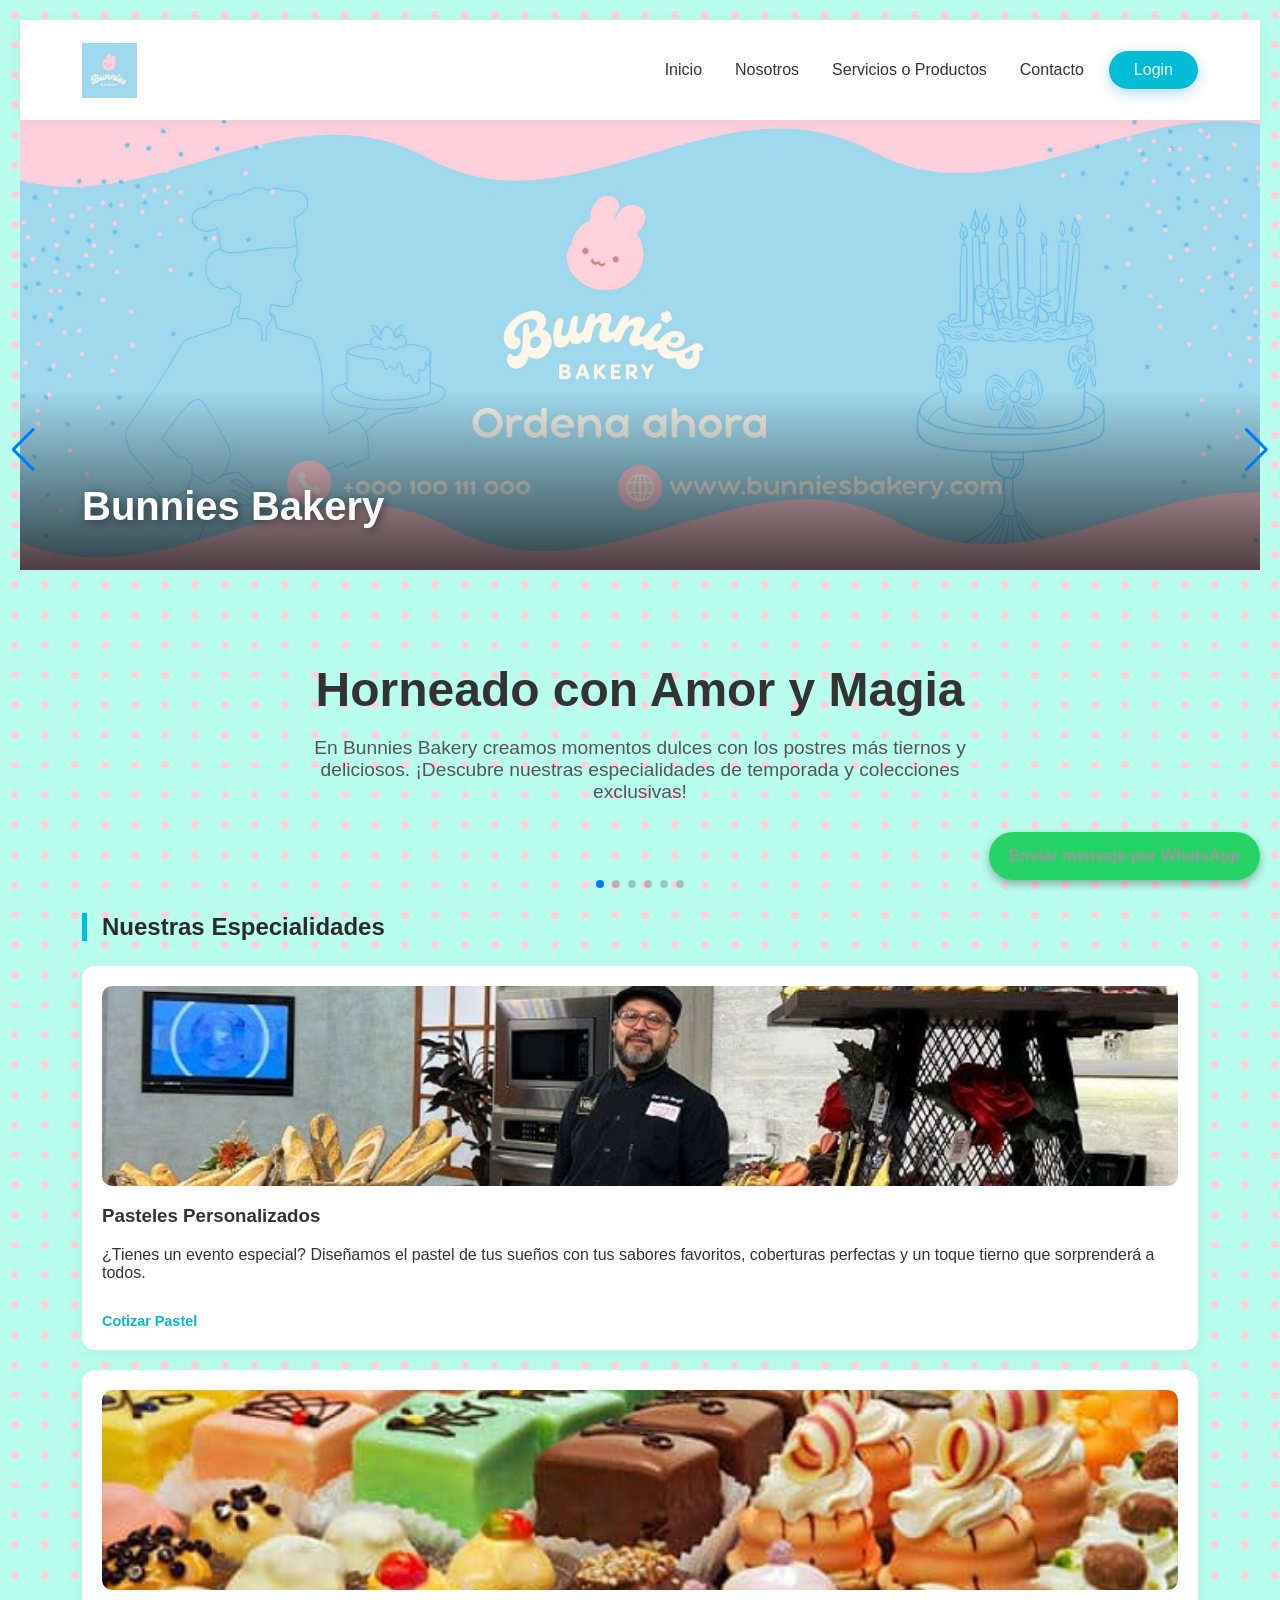
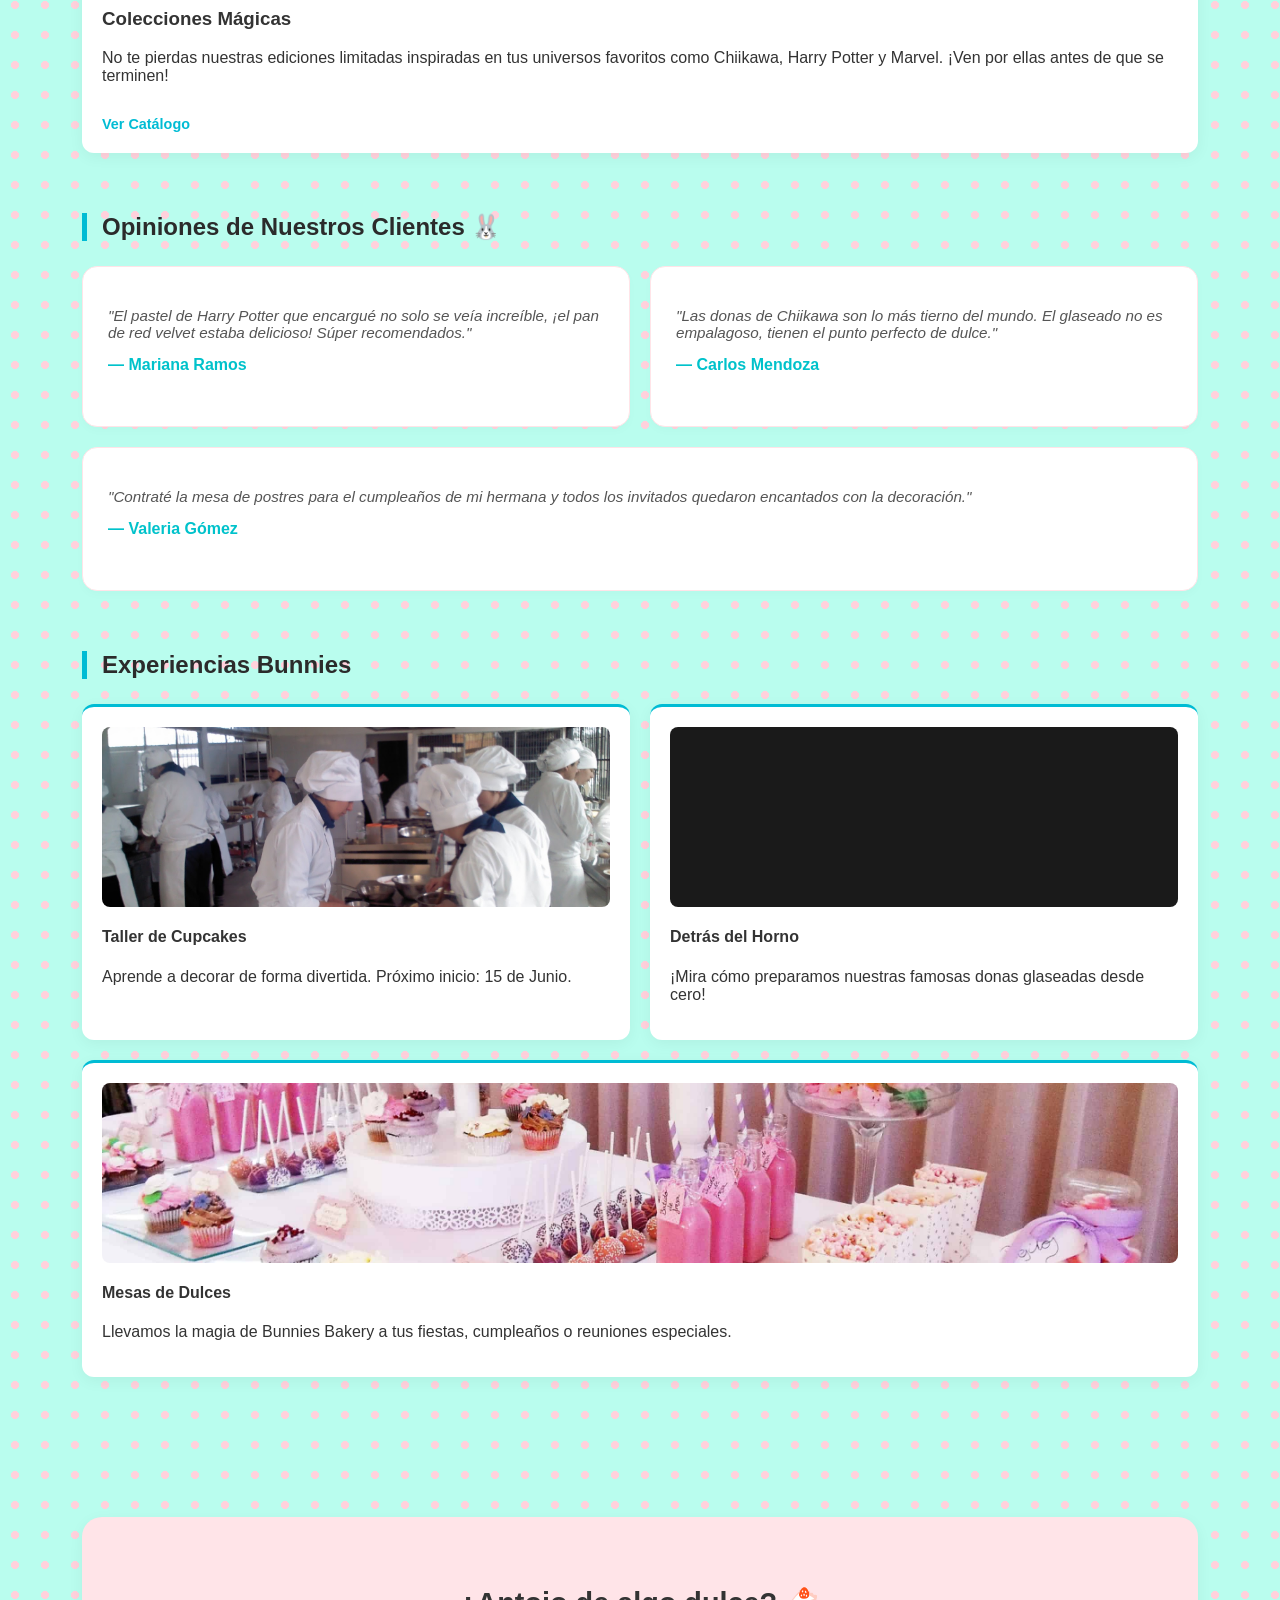
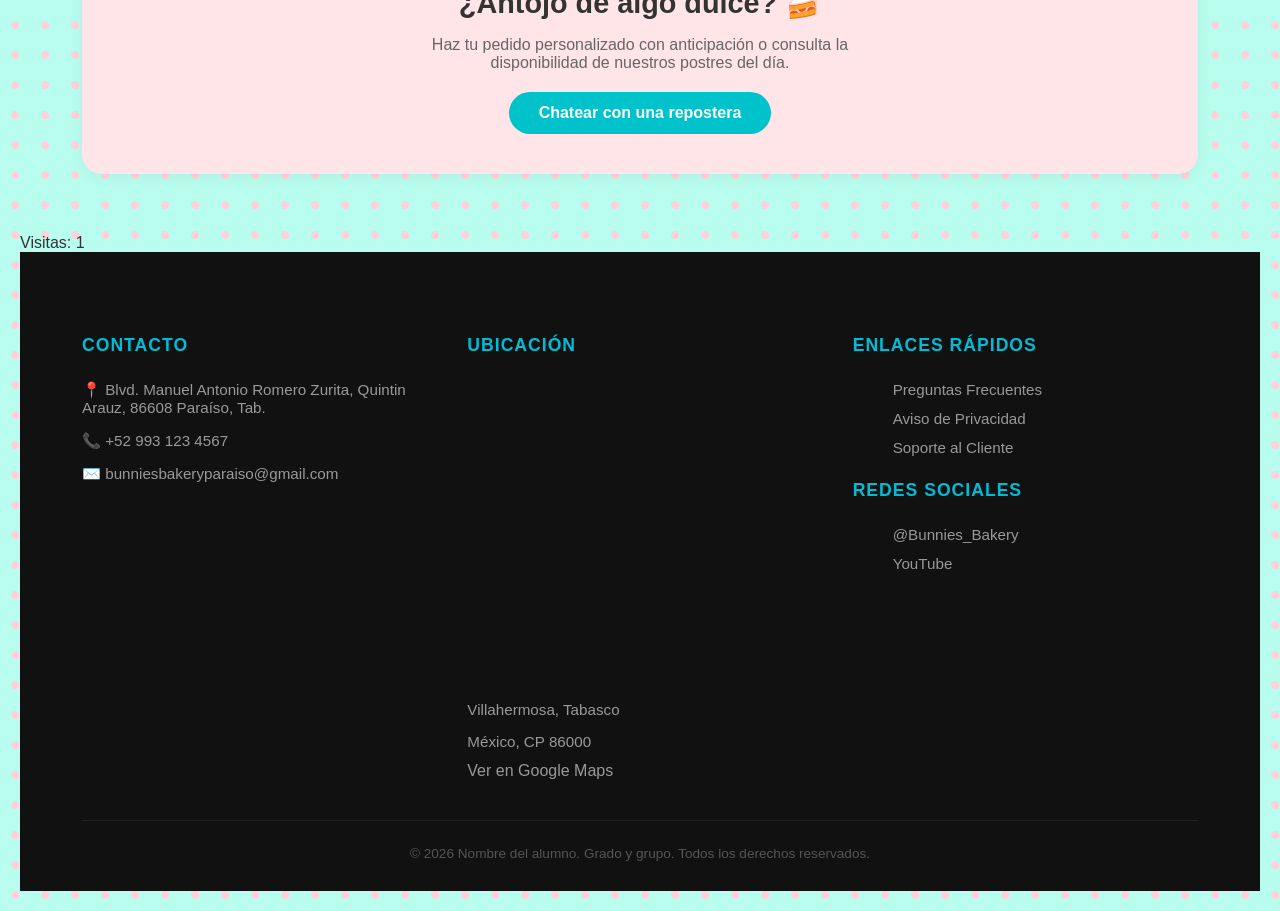
==== commit c3420f84: "actu" ====
--- a/index.html
+++ b/index.html
@@ -234,7 +234,7 @@
                     <h4>Contacto</h4>
                     <p>📍 Blvd. Manuel Antonio Romero Zurita, Quintin Arauz, 86608 Paraíso, Tab.</p>
                     <p>📞 +52 993 123 4567</p>
-                    <p>✉️ hola@tupagina.com</p>
+                    <p>✉️ bunniesbakeryparaiso@gmail.com</p>
     <a href="https://wa.me/5210000000000?text=Hola,%20me%20gustaría%20recibir%20información%20sobre%20sus%20productos%20o%20servicios." class="btn-whatsapp" target="_blank">
     Enviar mensaje por WhatsApp
 </a>                    
@@ -256,8 +256,8 @@
                                    <div class="footer-col">
                     <h4>Redes Sociales</h4>
                     <ul>
-                                            <li><a href="https://www.instagram.com/bunnies__bakery?utm_source=ig_web_button_share_sheet&igsh=ZDNlZDc0MzIxNw=="><i class="fi fi-brands-instagram"></i>@Bunnies_Bakery</a></li>
-<li><a href="https://youtu.be/ZyW66f4XIy8?si=Dn3nw-MvYvYW6rIR">YouTube</a></li>
+<li><a href="https://www.instagram.com/bunnies__bakery?utm_source=ig_web_button_share_sheet&igsh=ZDNlZDc0MzIxNw==" target="_blank"><i class="fi fi-brands-instagram"></i>@Bunnies_Bakery</a></li>
+<li><a href="https://youtu.be/ZyW66f4XIy8?si=Dn3nw-MvYvYW6rIR" target="_blank">YouTube</a></li>
                     </ul>
                 </div>
                 </div>
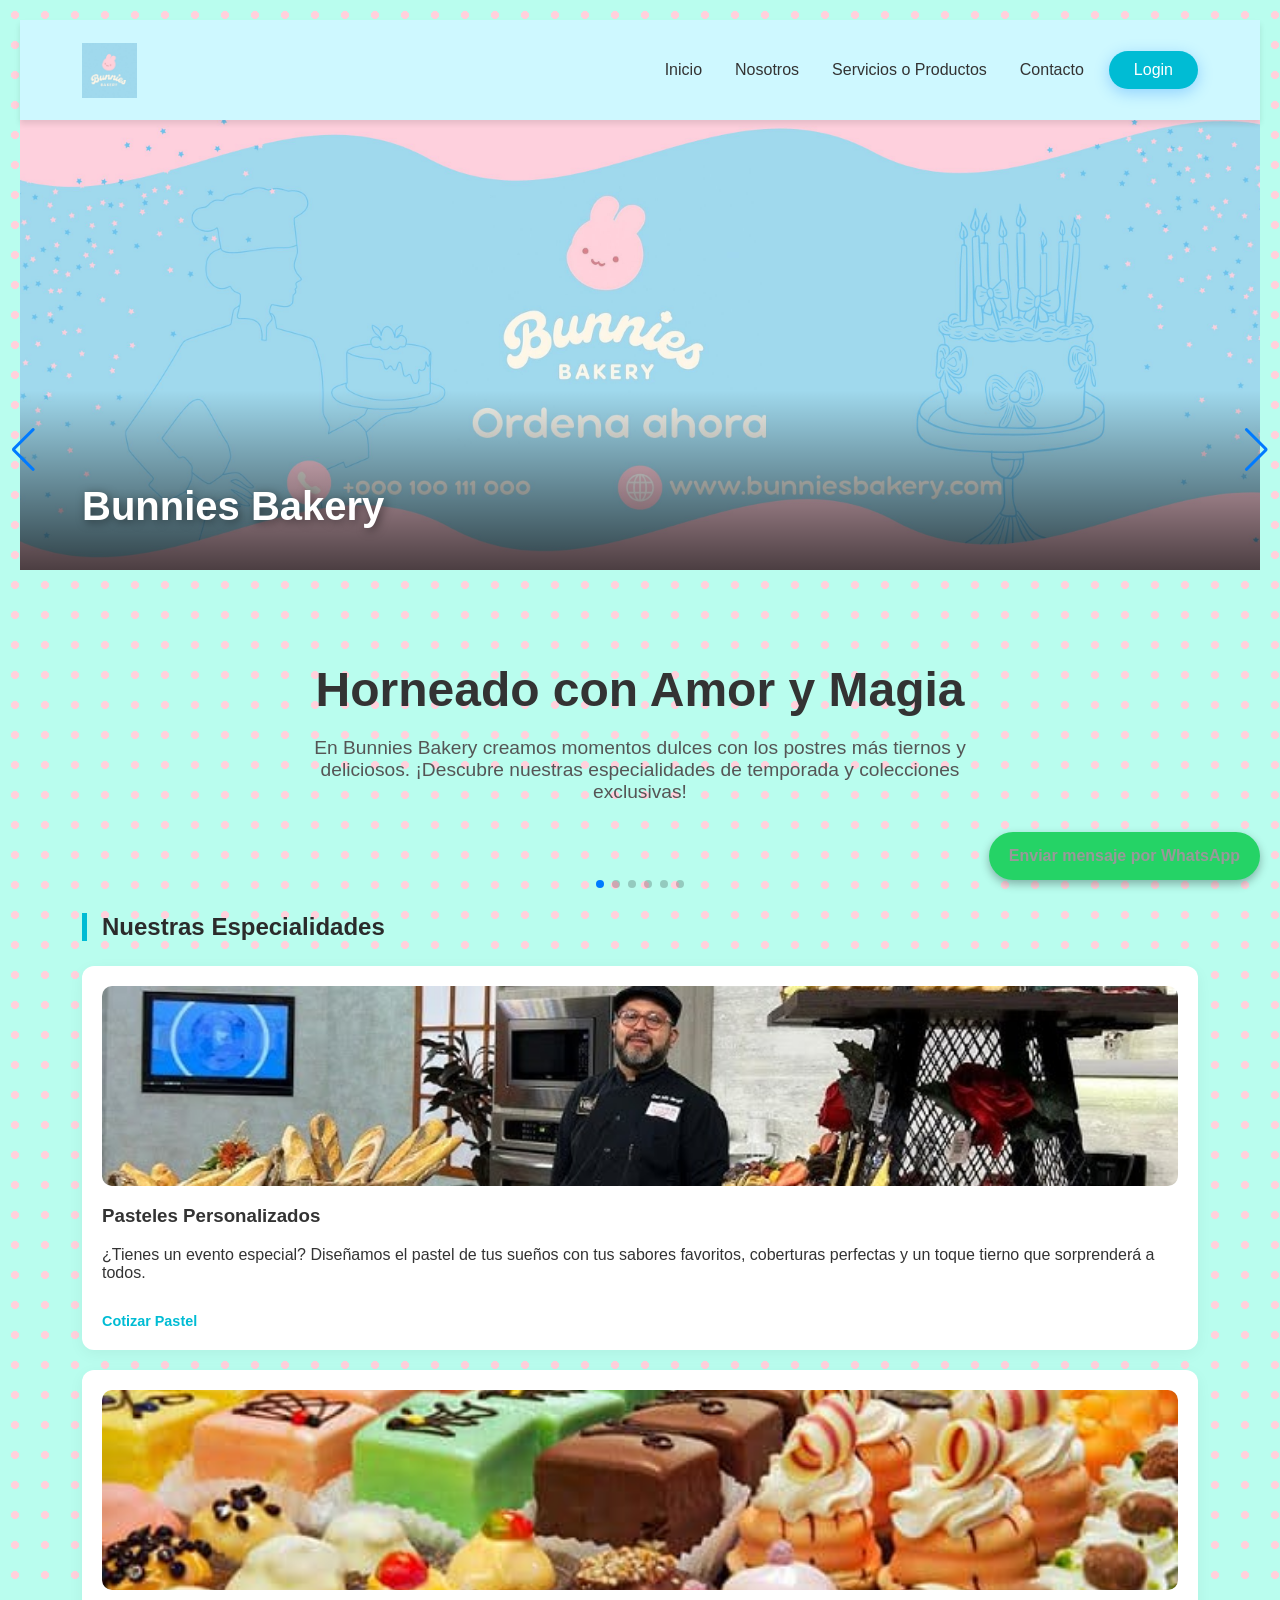
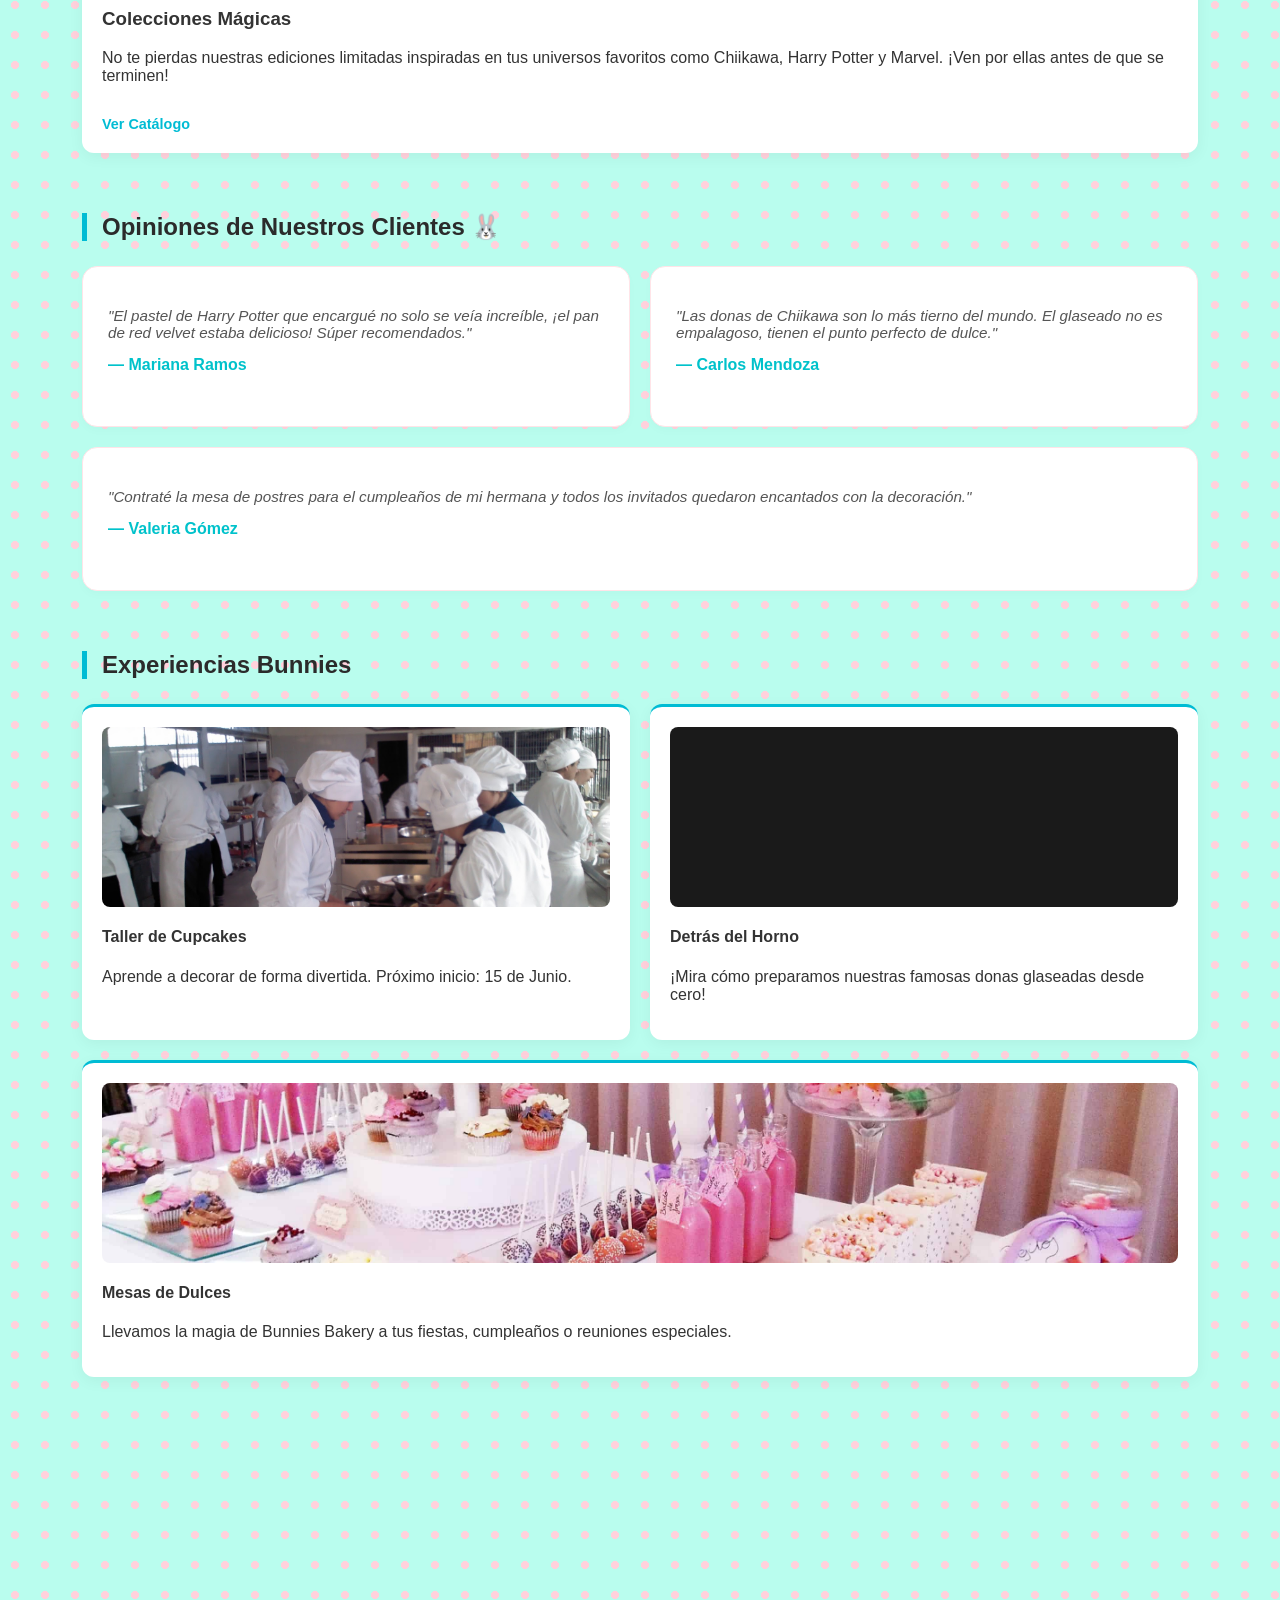
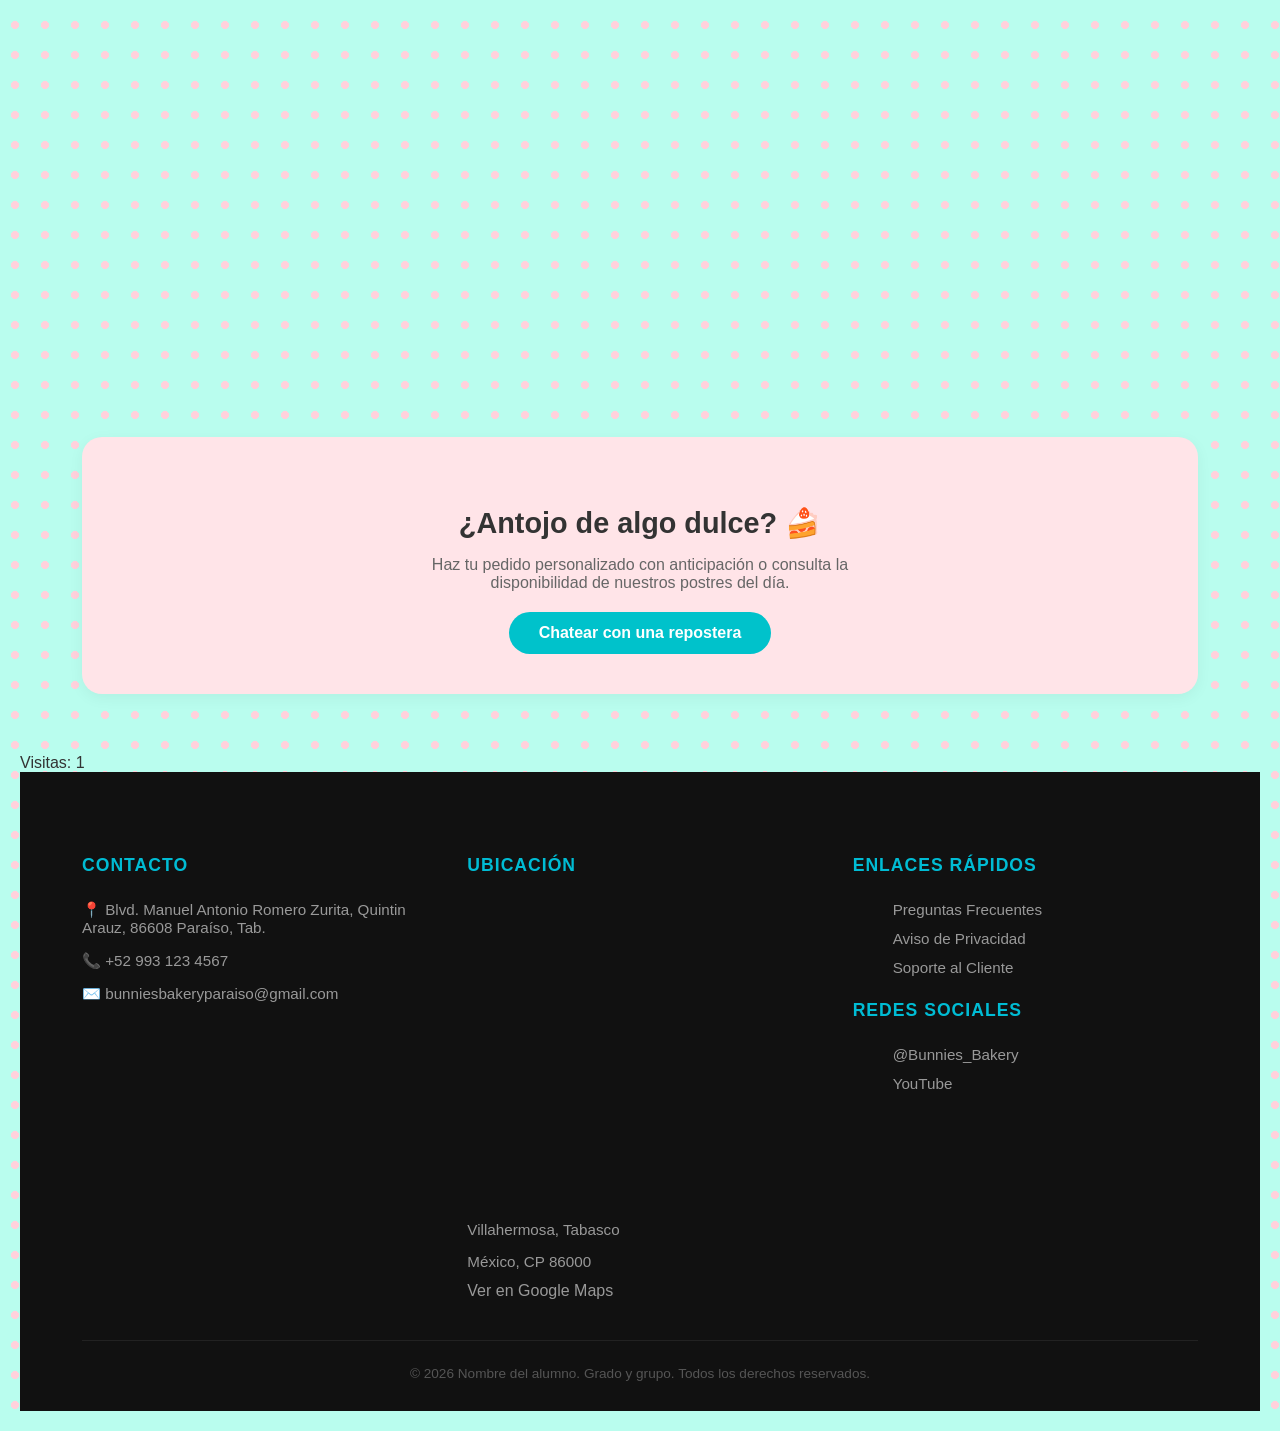
==== commit 9f7c2587: "cambio" ====
--- a/index.html
+++ b/index.html
@@ -200,6 +200,11 @@
                     <h4>Mesas de Dulces</h4>
                     <p id="Contacto">Llevamos la magia de Bunnies Bakery a tus fiestas, cumpleaños o reuniones especiales.</p>
                 </div>
+
+                        <video autoplay loop muted playsinline style="width: 1000px; height: 500px; object-fit: cover;">
+                            <source src="video/video chi.mp4" type="video/mp4">
+                        </video>
+
             </div>
 
         </section>
--- a/estilos.css
+++ b/estilos.css
@@ -524,4 +524,13 @@
 /* Aplica esto a tus secciones para que el menú fijo no tape el contenido */
 section {
     scroll-margin-top: 90px; /* Ajusta este número según la altura real de tu header */
-}+}
+
+        header {
+            background-color: #cef8ff; /* Rosa característico */
+            padding: 15px 0;
+            box-shadow: 0 4px 6px rgba(0,0,0,0.1);
+            position: sticky;
+            top: 0;
+            z-index: 100;
+        }
